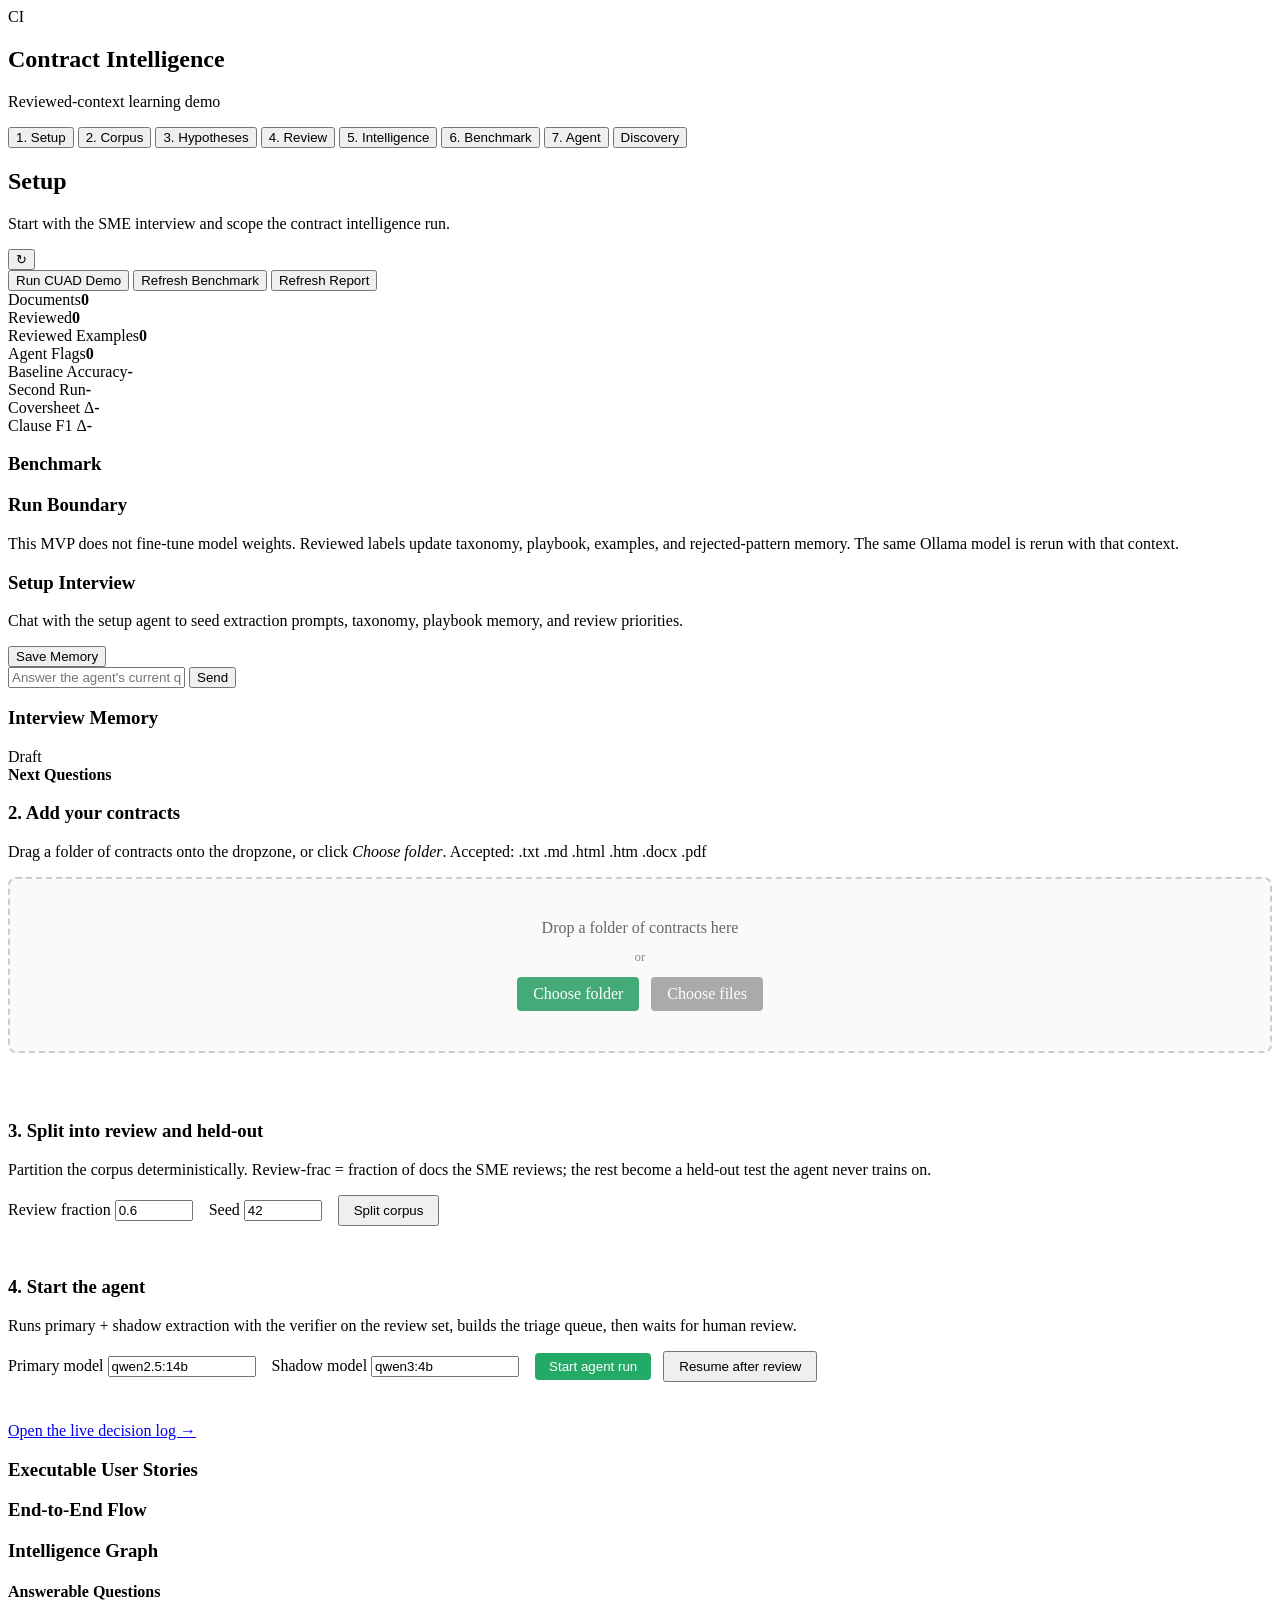
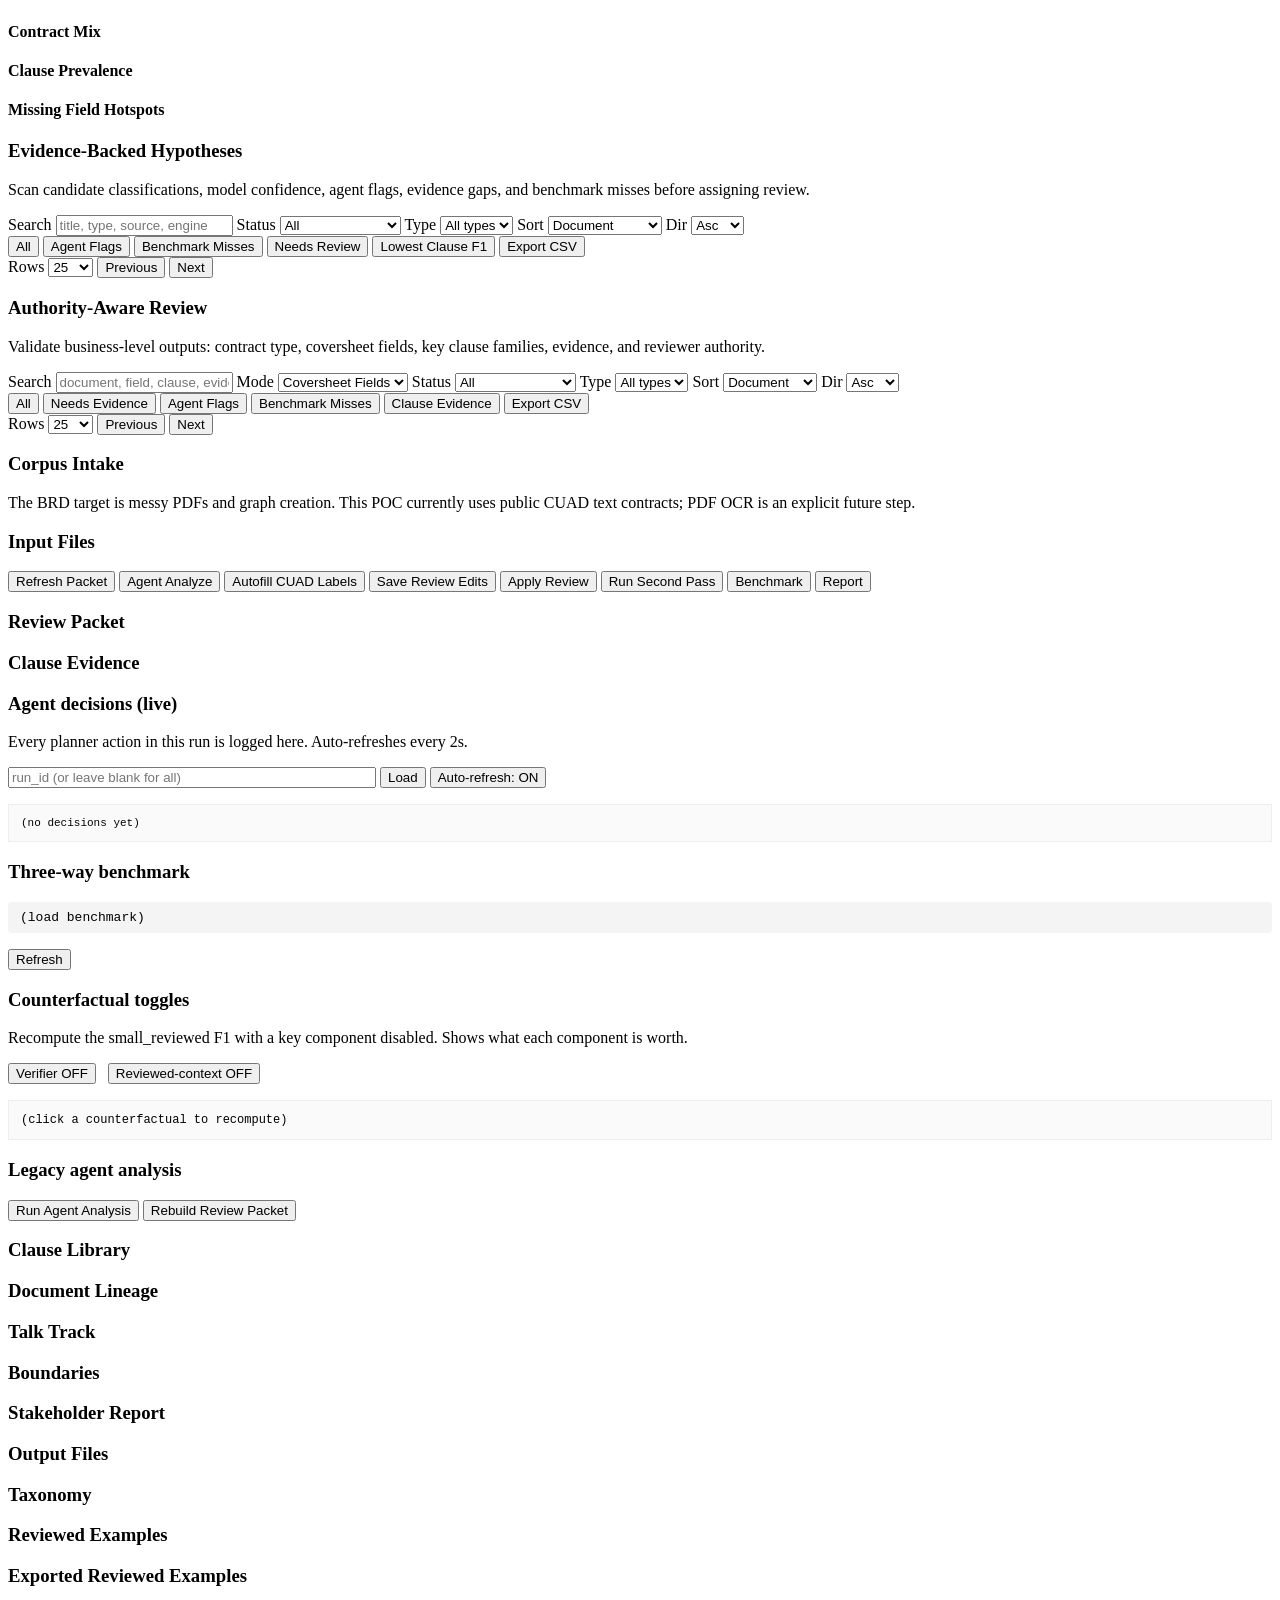
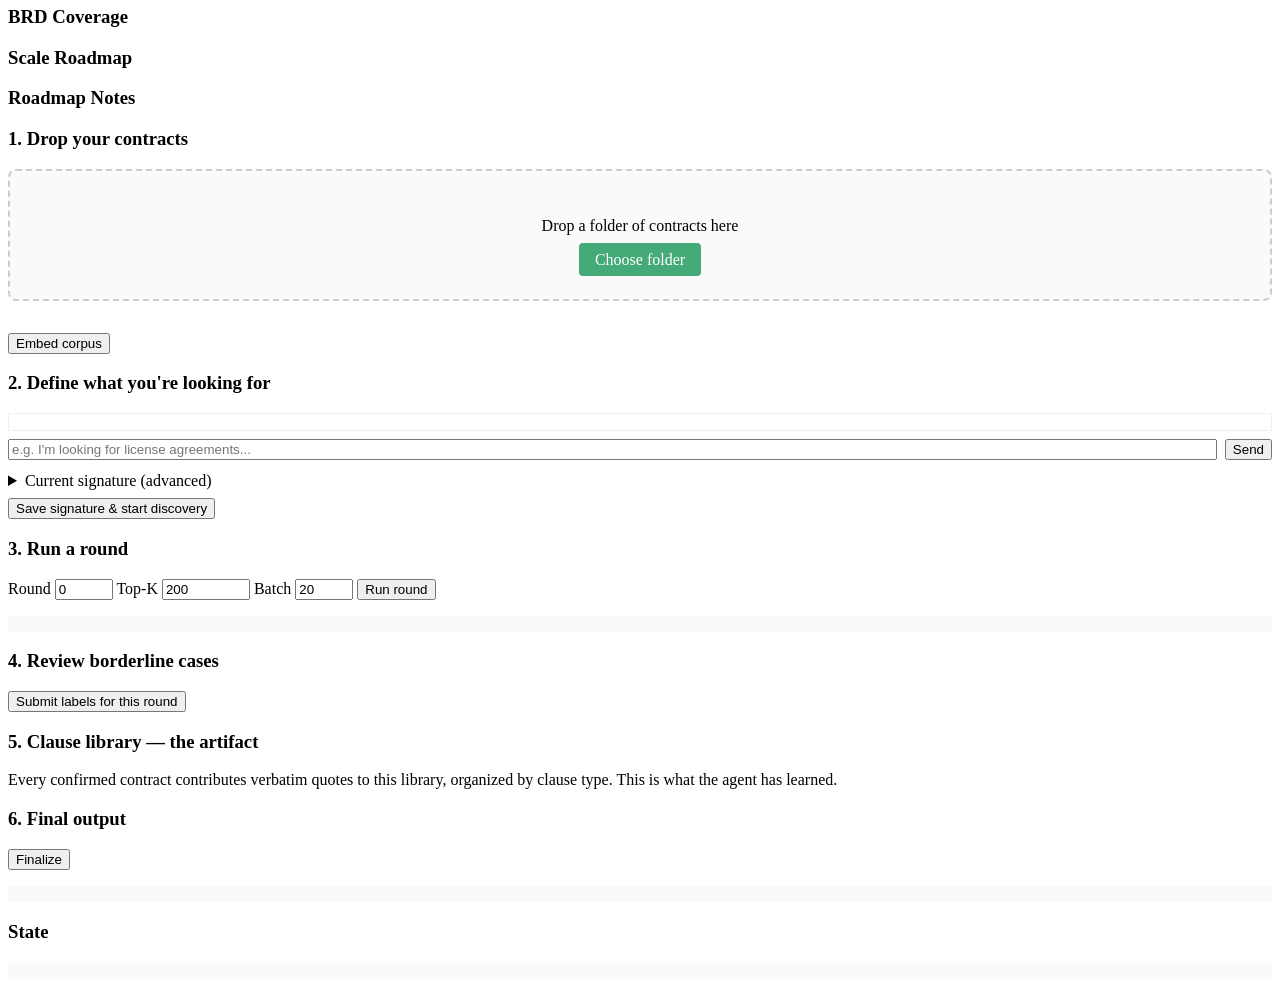
==== src/contract_intel_mvp/static/index.html @ cb309bac "feat(discovery): UI structure with library-as-artifact panel" ====
<!doctype html>
<html lang="en">
  <head>
    <meta charset="utf-8">
    <meta name="viewport" content="width=device-width, initial-scale=1">
    <title>Contract Intelligence MVP</title>
    <link rel="stylesheet" href="/styles.css">
  </head>
  <body>
    <div class="app">
      <aside class="sidebar">
        <div class="brand">
          <div class="mark">CI</div>
          <div>
            <h1>Contract Intelligence</h1>
            <p>Reviewed-context learning demo</p>
          </div>
        </div>
        <nav>
          <button class="nav active" data-view="interview">1. Setup</button>
          <button class="nav" data-view="corpus">2. Corpus</button>
          <button class="nav" data-view="queue">3. Hypotheses</button>
          <button class="nav" data-view="workbench">4. Review</button>
          <button class="nav" data-view="intelligence">5. Intelligence</button>
          <button class="nav" data-view="overview">6. Benchmark</button>
          <button class="nav" data-view="agent">7. Agent</button>
          <button class="nav" data-view="discovery">Discovery</button>
        </nav>
      </aside>

      <main>
        <header class="topbar">
          <div>
            <h2 id="viewTitle">Setup</h2>
            <p id="viewSub">Start with the SME interview and scope the contract intelligence run.</p>
            <p id="globalStatus" class="statusLine"></p>
          </div>
          <button id="refreshBtn" class="iconButton" title="Refresh data">↻</button>
        </header>
        <div id="workflowSteps" class="workflowSteps"></div>

        <section id="overview" class="view">
          <div class="toolbar">
            <button class="action" data-action="demo-cuad">Run CUAD Demo</button>
            <button class="action" data-action="benchmark">Refresh Benchmark</button>
            <button class="action" data-action="demo-report">Refresh Report</button>
          </div>
          <div class="metrics">
            <div class="metric"><span>Documents</span><strong id="metricDocs">0</strong></div>
            <div class="metric"><span>Reviewed</span><strong id="metricReviewed">0</strong></div>
            <div class="metric"><span>Reviewed Examples</span><strong id="metricPairs">0</strong></div>
            <div class="metric"><span>Agent Flags</span><strong id="metricAgentFlags">0</strong></div>
            <div class="metric"><span>Baseline Accuracy</span><strong id="metricBaseline">-</strong></div>
            <div class="metric"><span>Second Run</span><strong id="metricSecond">-</strong></div>
            <div class="metric"><span>Coversheet Δ</span><strong id="metricCoversheetDelta">-</strong></div>
            <div class="metric"><span>Clause F1 Δ</span><strong id="metricClauseDelta">-</strong></div>
          </div>
          <div class="split">
            <section class="panel">
              <h3>Benchmark</h3>
              <div id="benchmarkRows" class="rows"></div>
            </section>
            <section class="panel">
              <h3>Run Boundary</h3>
              <p class="plain">This MVP does not fine-tune model weights. Reviewed labels update taxonomy, playbook, examples, and rejected-pattern memory. The same Ollama model is rerun with that context.</p>
              <div id="engineBadges" class="badges"></div>
            </section>
          </div>
        </section>

        <section id="interview" class="view active">
          <section class="panel">
            <div class="coverHeader">
              <div>
                <h3>Setup Interview</h3>
                <p class="muted">Chat with the setup agent to seed extraction prompts, taxonomy, playbook memory, and review priorities.</p>
              </div>
              <button id="saveInterviewBtn" type="button">Save Memory</button>
            </div>
            <div class="interviewLayout">
              <section class="chatPanel" aria-label="Agent interview chat">
                <div id="interviewChat" class="chatTranscript"></div>
                <div class="chatComposer">
                  <input id="interviewChatInput" placeholder="Answer the agent's current question">
                  <button id="interviewSendBtn" type="button">Send</button>
                </div>
              </section>
              <aside class="queueDetail">
                <div class="queueDetailHeader">
                  <h3>Interview Memory</h3>
                  <span id="interviewReadiness" class="badge warn">Draft</span>
                </div>
                <div id="interviewMemorySummary" class="detailFields"></div>
                <div class="detailSection">
                  <strong>Next Questions</strong>
                </div>
                <div id="interviewQuestions" class="rows"></div>
              </aside>
            </div>
          </section>
          <section class="panel">
            <h3>2. Add your contracts</h3>
            <p>Drag a folder of contracts onto the dropzone, or click <em>Choose folder</em>. Accepted: .txt .md .html .htm .docx .pdf</p>
            <div id="uploadDropzone" style="border: 2px dashed #ccc; border-radius: 8px; padding: 40px; text-align: center; background: #fafafa; cursor: pointer; margin: 12px 0;">
              <p style="margin: 0 0 12px; font-size: 16px; color: #666;">Drop a folder of contracts here</p>
              <p style="margin: 0; font-size: 13px; color: #888;">or</p>
              <p style="margin: 12px 0 0;">
                <label style="cursor: pointer; padding: 8px 16px; background: #4a7; color: white; border-radius: 4px; display: inline-block;">
                  Choose folder
                  <input id="uploadFolderInput" type="file" multiple webkitdirectory directory style="display: none;" />
                </label>
                <label style="cursor: pointer; padding: 8px 16px; background: #aaa; color: white; border-radius: 4px; display: inline-block; margin-left: 8px;">
                  Choose files
                  <input id="uploadFilesInput" type="file" multiple style="display: none;" />
                </label>
              </p>
            </div>
            <div id="uploadStatus" style="font-family: monospace; font-size: 13px; min-height: 20px; padding: 8px;"></div>
            <div id="uploadResults" style="margin-top: 8px;"></div>
          </section>

          <section class="panel">
            <h3>3. Split into review and held-out</h3>
            <p>Partition the corpus deterministically. Review-frac = fraction of docs the SME reviews; the rest become a held-out test the agent never trains on.</p>
            <p>
              <label>Review fraction <input id="splitFrac" type="number" step="0.05" min="0.1" max="0.95" value="0.6" style="width: 70px;" /></label>
              <label style="margin-left: 12px;">Seed <input id="splitSeed" type="number" value="42" style="width: 70px;" /></label>
              <button id="splitBtn" type="button" style="margin-left: 12px; padding: 6px 14px;">Split corpus</button>
            </p>
            <div id="splitStatus" style="font-family: monospace; font-size: 13px; padding: 8px;"></div>
          </section>

          <section class="panel">
            <h3>4. Start the agent</h3>
            <p>Runs primary + shadow extraction with the verifier on the review set, builds the triage queue, then waits for human review.</p>
            <p>
              <label>Primary model <input id="agentPrimary" value="qwen2.5:14b" style="width: 140px;" /></label>
              <label style="margin-left: 12px;">Shadow model <input id="agentShadow" value="qwen3:4b" style="width: 140px;" /></label>
              <button id="agentStartBtn" type="button" style="margin-left: 12px; padding: 6px 14px; background: #2a6; color: white; border: none; border-radius: 4px;">Start agent run</button>
              <button id="agentResumeBtn" type="button" style="margin-left: 8px; padding: 6px 14px;">Resume after review</button>
            </p>
            <div id="agentStatus" style="font-family: monospace; font-size: 13px; padding: 8px;"></div>
            <p style="margin-top: 8px;"><a href="/agent" target="_blank">Open the live decision log →</a></p>
          </section>

          <section class="panel roadmapDoc">
            <h3>Executable User Stories</h3>
            <div id="interviewStories" class="denseTable"></div>
          </section>
        </section>

        <section id="pipeline" class="view">
          <section class="panel">
            <h3>End-to-End Flow</h3>
            <div id="pipelineSummary" class="queueSummary"></div>
            <div id="pipelineRows" class="denseTable"></div>
          </section>
        </section>

        <section id="intelligence" class="view">
          <section class="panel">
            <h3>Intelligence Graph</h3>
            <div id="intelligenceSummary" class="queueSummary"></div>
            <div class="intelligenceStack">
              <section>
                <h4>Answerable Questions</h4>
                <div id="questionRows" class="denseTable"></div>
              </section>
              <section>
                <h4>Contract Mix</h4>
                <div id="contractMixRows" class="denseTable"></div>
              </section>
              <section>
                <h4>Clause Prevalence</h4>
                <div id="clausePrevalenceRows" class="denseTable"></div>
              </section>
              <section>
                <h4>Missing Field Hotspots</h4>
                <div id="missingFieldRows" class="denseTable"></div>
              </section>
            </div>
          </section>
        </section>

        <section id="documents" class="view">
          <div id="documentList" class="docList"></div>
        </section>

        <section id="queue" class="view">
          <section class="panel">
            <div class="coverHeader">
              <div>
                <h3>Evidence-Backed Hypotheses</h3>
                <p class="muted">Scan candidate classifications, model confidence, agent flags, evidence gaps, and benchmark misses before assigning review.</p>
              </div>
            </div>
            <div class="queueToolbar">
              <label>Search
                <input id="queueSearch" placeholder="title, type, source, engine">
              </label>
              <label>Status
                <select id="queueStatus">
                  <option value="">All</option>
                  <option value="reviewed">Reviewed</option>
                  <option value="needs_review">Needs Review</option>
                  <option value="agent_flag">Agent Flag</option>
                  <option value="miss">Benchmark Miss</option>
                </select>
              </label>
              <label>Type
                <select id="queueType">
                  <option value="">All types</option>
                </select>
              </label>
              <label>Sort
                <select id="queueSort">
                  <option value="title">Document</option>
                  <option value="type">Reviewed Type</option>
                  <option value="agent_priority">Agent Priority</option>
                  <option value="cover_after">Coversheet</option>
                  <option value="clause_after">Clause F1</option>
                  <option value="source_path">Source</option>
                </select>
              </label>
              <label>Dir
                <select id="queueDir">
                  <option value="asc">Asc</option>
                  <option value="desc">Desc</option>
                </select>
              </label>
            </div>
            <div class="quickViews" aria-label="Queue presets">
              <button type="button" data-queue-preset="all">All</button>
              <button type="button" data-queue-preset="agent_flag">Agent Flags</button>
              <button type="button" data-queue-preset="miss">Benchmark Misses</button>
              <button type="button" data-queue-preset="needs_review">Needs Review</button>
              <button type="button" data-queue-preset="lowest_clause">Lowest Clause F1</button>
              <button id="queueExport" type="button">Export CSV</button>
            </div>
            <div id="queueSummary" class="queueSummary"></div>
            <div class="pager">
              <label>Rows
                <select id="queuePageSize">
                  <option value="25">25</option>
                  <option value="50">50</option>
                  <option value="100">100</option>
                </select>
              </label>
              <button id="queuePrev" type="button">Previous</button>
              <span id="queuePageInfo"></span>
              <button id="queueNext" type="button">Next</button>
            </div>
            <div class="queueLayout">
              <div id="queueTable" class="denseTable"></div>
              <aside id="queueDetail" class="queueDetail"></aside>
            </div>
          </section>
        </section>

        <section id="workbench" class="view">
          <section class="panel">
            <div class="coverHeader">
              <div>
                <h3>Authority-Aware Review</h3>
                <p class="muted">Validate business-level outputs: contract type, coversheet fields, key clause families, evidence, and reviewer authority.</p>
              </div>
            </div>
            <div class="queueToolbar workbenchToolbar">
              <label>Search
                <input id="workbenchSearch" placeholder="document, field, clause, evidence">
              </label>
              <label>Mode
                <select id="workbenchMode">
                  <option value="coversheet">Coversheet Fields</option>
                  <option value="clauses">Clause Evidence</option>
                </select>
              </label>
              <label>Status
                <select id="workbenchStatus">
                  <option value="">All</option>
                  <option value="has_evidence">Has Evidence</option>
                  <option value="needs_evidence">Needs Evidence</option>
                  <option value="agent_flag">Agent Flag</option>
                  <option value="miss">Benchmark Miss</option>
                </select>
              </label>
              <label>Type
                <select id="workbenchType">
                  <option value="">All types</option>
                </select>
              </label>
              <label>Sort
                <select id="workbenchSort">
                  <option value="title">Document</option>
                  <option value="contract_type">Type</option>
                  <option value="label">Field/Family</option>
                  <option value="value">Value</option>
                  <option value="evidence_status">Evidence</option>
                  <option value="authority">Authority</option>
                </select>
              </label>
              <label>Dir
                <select id="workbenchDir">
                  <option value="asc">Asc</option>
                  <option value="desc">Desc</option>
                </select>
              </label>
            </div>
            <div class="quickViews" aria-label="Workbench presets">
              <button type="button" data-workbench-preset="all">All</button>
              <button type="button" data-workbench-preset="needs_evidence">Needs Evidence</button>
              <button type="button" data-workbench-preset="agent_flag">Agent Flags</button>
              <button type="button" data-workbench-preset="miss">Benchmark Misses</button>
              <button type="button" data-workbench-preset="clauses">Clause Evidence</button>
              <button id="workbenchExport" type="button">Export CSV</button>
            </div>
            <div id="workbenchSummary" class="queueSummary"></div>
            <div class="pager">
              <label>Rows
                <select id="workbenchPageSize">
                  <option value="25">25</option>
                  <option value="50">50</option>
                  <option value="100">100</option>
                </select>
              </label>
              <button id="workbenchPrev" type="button">Previous</button>
              <span id="workbenchPageInfo"></span>
              <button id="workbenchNext" type="button">Next</button>
            </div>
            <div class="workbenchLayout">
              <div id="workbenchTable" class="denseTable"></div>
              <aside id="workbenchDetail" class="queueDetail"></aside>
            </div>
          </section>
        </section>

        <section id="corpus" class="view">
          <div class="split">
            <section class="panel">
              <h3>Corpus Intake</h3>
              <p class="muted">The BRD target is messy PDFs and graph creation. This POC currently uses public CUAD text contracts; PDF OCR is an explicit future step.</p>
              <div id="ingestSummary" class="rows"></div>
            </section>
            <section class="panel">
              <h3>Input Files</h3>
              <div id="ingestFiles" class="rows"></div>
            </section>
          </div>
        </section>

        <section id="coversheets" class="view">
          <div id="coversheetList" class="coverList"></div>
        </section>

        <section id="review" class="view">
          <div class="toolbar">
            <button class="action" data-action="review-packet">Refresh Packet</button>
            <button class="action" data-action="agent-analyze">Agent Analyze</button>
            <button class="action" data-action="cuad-gold">Autofill CUAD Labels</button>
            <button id="saveReviewBtn">Save Review Edits</button>
            <button class="action" data-action="apply-review">Apply Review</button>
            <button class="action" data-action="second-run">Run Second Pass</button>
            <button class="action" data-action="benchmark">Benchmark</button>
            <button class="action" data-action="demo-report">Report</button>
          </div>
          <div class="split">
            <section class="panel">
              <h3>Review Packet</h3>
              <div id="reviewItems" class="rows"></div>
            </section>
            <section class="panel">
              <h3>Clause Evidence</h3>
              <div id="clauseItems" class="rows"></div>
            </section>
          </div>
        </section>

        <section id="agent" class="view">
          <section class="panel">
            <h3>Agent decisions (live)</h3>
            <p>Every planner action in this run is logged here. Auto-refreshes every 2s.</p>
            <p>
              <input id="agentDecisionsRunId" placeholder="run_id (or leave blank for all)" style="width: 360px;" />
              <button id="agentDecisionsLoadBtn" type="button">Load</button>
              <button id="agentDecisionsAutoBtn" type="button">Auto-refresh: ON</button>
            </p>
            <pre id="agentDecisionsLog" style="max-height: 50vh; overflow: auto; font-size: 11px; background: #fafafa; border: 1px solid #eee; padding: 12px;">(no decisions yet)</pre>
          </section>

          <section class="panel">
            <h3>Three-way benchmark</h3>
            <div id="threeWayBanner" style="padding: 8px 12px; background: #f4f4f4; border-radius: 4px; font-family: monospace;">(load benchmark)</div>
            <table id="threeWayTable" style="margin-top: 8px; border-collapse: collapse;"></table>
            <p style="margin-top: 8px;"><button id="threeWayRefreshBtn" type="button">Refresh</button></p>
          </section>

          <section class="panel">
            <h3>Counterfactual toggles</h3>
            <p>Recompute the small_reviewed F1 with a key component disabled. Shows what each component is worth.</p>
            <p>
              <button id="cfVerifierBtn" type="button">Verifier OFF</button>
              <button id="cfContextBtn" type="button" style="margin-left: 8px;">Reviewed-context OFF</button>
            </p>
            <pre id="cfResult" style="font-size: 12px; background: #fafafa; border: 1px solid #eee; padding: 12px;">(click a counterfactual to recompute)</pre>
          </section>

          <section class="panel">
            <h3>Legacy agent analysis</h3>
            <div class="toolbar">
              <button class="action" data-action="agent-analyze">Run Agent Analysis</button>
              <button class="action" data-action="review-packet">Rebuild Review Packet</button>
            </div>
            <div id="agentFindings" class="rows"></div>
          </section>
        </section>

        <section id="clauses" class="view">
          <section class="panel">
            <h3>Clause Library</h3>
            <div id="clauseLibrary" class="rows"></div>
          </section>
        </section>

        <section id="provenance" class="view">
          <section class="panel">
            <h3>Document Lineage</h3>
            <div id="provenanceRows" class="rows"></div>
          </section>
        </section>

        <section id="demo" class="view">
          <div class="split">
            <section class="panel">
              <h3>Talk Track</h3>
              <div id="demoScript" class="rows"></div>
            </section>
            <section class="panel">
              <h3>Boundaries</h3>
              <div id="demoBoundaries" class="rows"></div>
            </section>
          </div>
        </section>

        <section id="report" class="view">
          <div class="split">
            <section class="panel">
              <h3>Stakeholder Report</h3>
              <div id="reportMarkdown" class="reportMarkdown"></div>
            </section>
            <section class="panel">
              <h3>Output Files</h3>
              <div id="outputFiles" class="rows"></div>
            </section>
          </div>
        </section>

        <section id="memory" class="view">
          <div class="split">
            <section class="panel">
              <h3>Taxonomy</h3>
              <div id="taxonomyTypes" class="chips"></div>
            </section>
            <section class="panel">
              <h3>Reviewed Examples</h3>
              <div id="examples" class="rows"></div>
            </section>
          </div>
        </section>

        <section id="training" class="view">
          <section class="panel">
            <h3>Exported Reviewed Examples</h3>
            <div id="trainingPairs" class="rows"></div>
          </section>
        </section>

        <section id="brd" class="view">
          <section class="panel">
            <h3>BRD Coverage</h3>
            <div id="brdCoverage" class="rows"></div>
          </section>
        </section>

        <section id="roadmap" class="view">
          <section class="panel">
            <h3>Scale Roadmap</h3>
            <div id="roadmapRows" class="denseTable"></div>
          </section>
          <section class="panel roadmapDoc">
            <h3>Roadmap Notes</h3>
            <div id="roadmapMarkdown" class="reportMarkdown"></div>
          </section>
        </section>
        <section id="discovery" class="view">
          <section class="panel">
            <h3>1. Drop your contracts</h3>
            <div id="discDropzone" style="border: 2px dashed #ccc; padding: 30px; text-align: center; background: #fafafa; border-radius: 8px;">
              <p>Drop a folder of contracts here</p>
              <label style="cursor: pointer; padding: 8px 16px; background: #4a7; color: white; border-radius: 4px;">
                Choose folder
                <input id="discFolderInput" type="file" multiple webkitdirectory directory style="display: none;" />
              </label>
            </div>
            <div id="discUploadStatus" style="font-family: monospace; padding: 8px;"></div>
            <p><button id="discEmbedBtn" type="button">Embed corpus</button>
               <span id="discEmbedStatus" style="margin-left: 12px; font-family: monospace;"></span></p>
          </section>

          <section class="panel">
            <h3>2. Define what you're looking for</h3>
            <div id="discChat" style="max-height: 320px; overflow: auto; border: 1px solid #eee; padding: 8px; margin-bottom: 8px; background: white;"></div>
            <div style="display: flex; gap: 8px;">
              <input id="discChatInput" placeholder="e.g. I'm looking for license agreements..." style="flex: 1;" />
              <button id="discChatSend" type="button">Send</button>
            </div>
            <details style="margin-top: 12px;"><summary>Current signature (advanced)</summary>
              <pre id="discSignaturePreview" style="font-size: 11px; background: #fafafa; padding: 8px;"></pre>
            </details>
            <p style="margin-top: 8px;"><button id="discSaveSig" type="button">Save signature & start discovery</button></p>
          </section>

          <section class="panel">
            <h3>3. Run a round</h3>
            <p>
              <label>Round <input id="discRoundIdx" type="number" value="0" style="width: 50px;"/></label>
              <label>Top-K <input id="discTopK" type="number" value="200" style="width: 80px;"/></label>
              <label>Batch <input id="discBatch" type="number" value="20" style="width: 50px;"/></label>
              <button id="discRunRoundBtn" type="button">Run round</button>
            </p>
            <pre id="discRoundResult" style="font-size: 12px; background: #fafafa; padding: 8px;"></pre>
          </section>

          <section class="panel">
            <h3>4. Review borderline cases</h3>
            <div id="discReviewQueue"></div>
            <p><button id="discSubmitLabels" type="button">Submit labels for this round</button></p>
          </section>

          <section class="panel">
            <h3>5. Clause library — the artifact</h3>
            <p>Every confirmed contract contributes verbatim quotes to this library, organized by clause type. This is what the agent has learned.</p>
            <div id="discLibrary" style="font-size: 12px;"></div>
          </section>

          <section class="panel">
            <h3>6. Final output</h3>
            <p><button id="discFinalizeBtn" type="button">Finalize</button></p>
            <pre id="discFinalResult" style="font-size: 12px; background: #fafafa; padding: 8px;"></pre>
          </section>

          <section class="panel">
            <h3>State</h3>
            <pre id="discStateJson" style="font-size: 11px; background: #fafafa; padding: 8px;"></pre>
          </section>
        </section>
      </main>
    </div>

    <script src="/app.js"></script>
  </body>
</html>
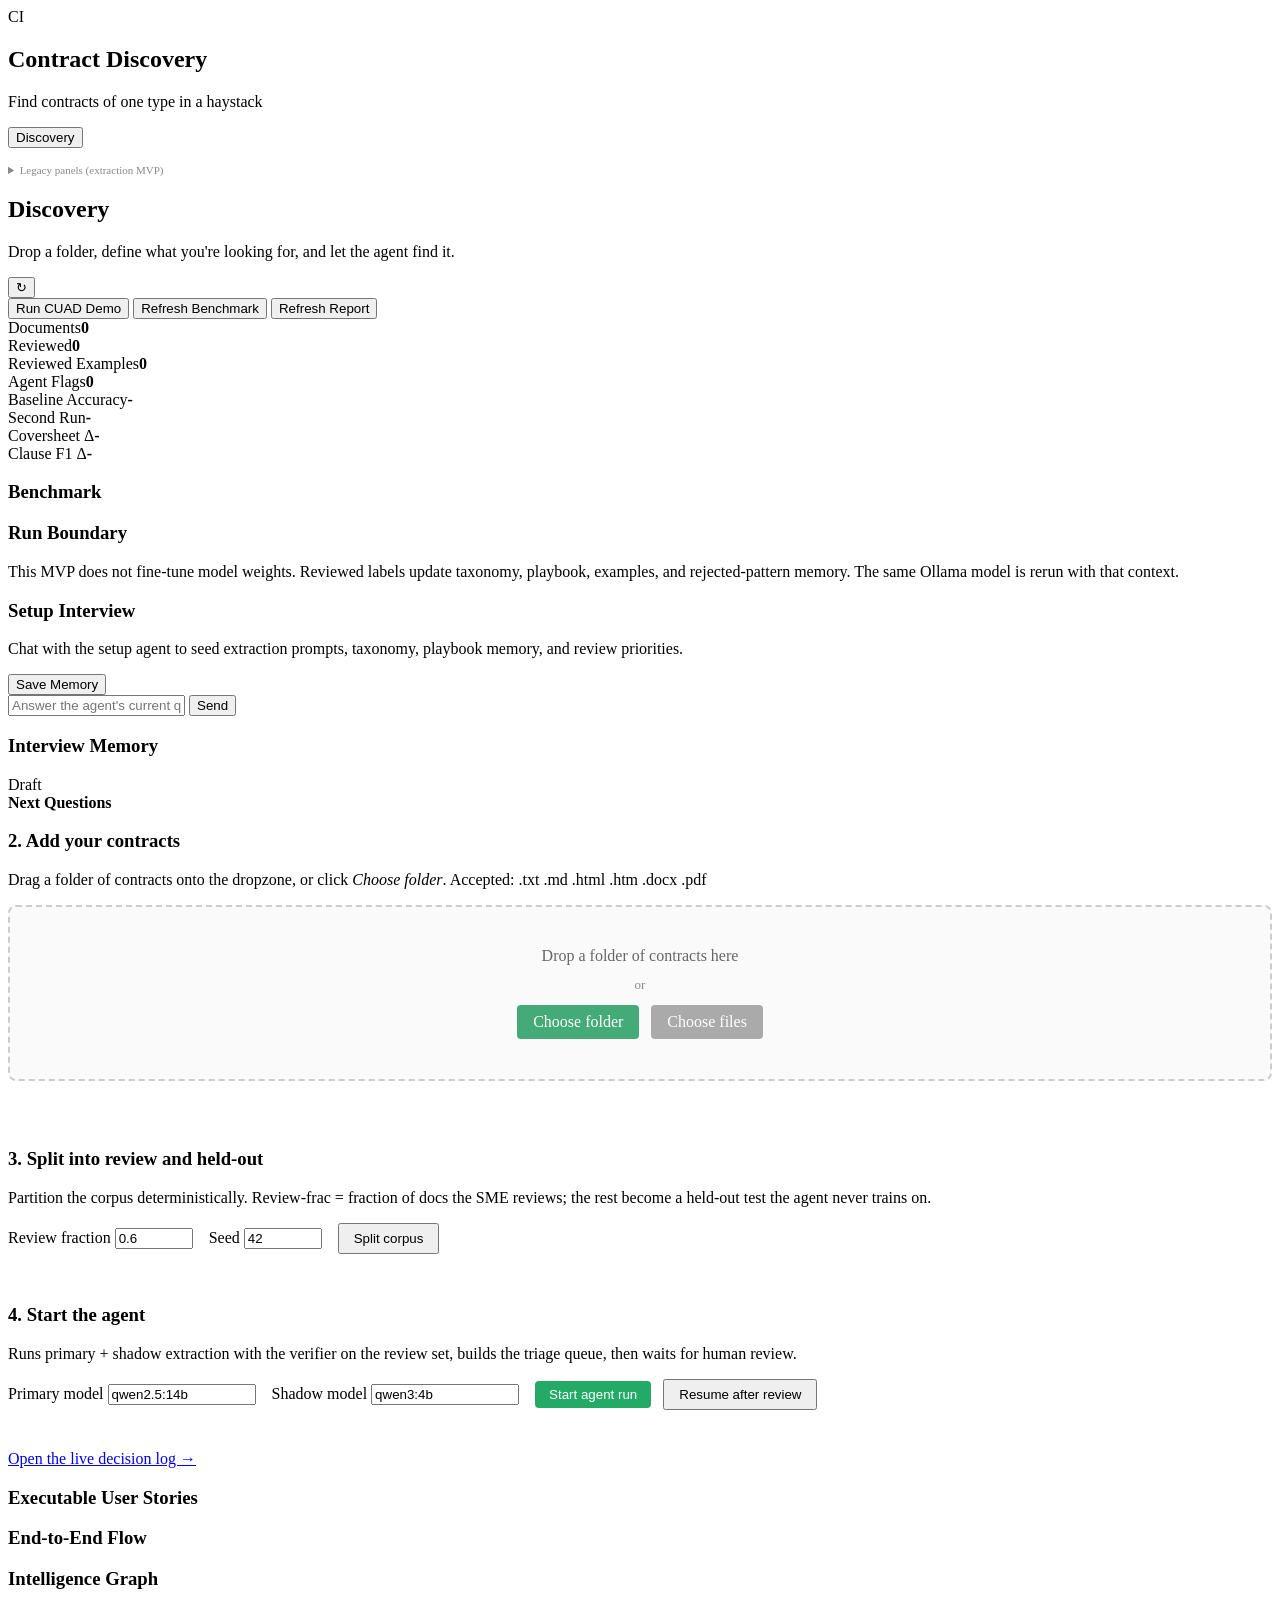
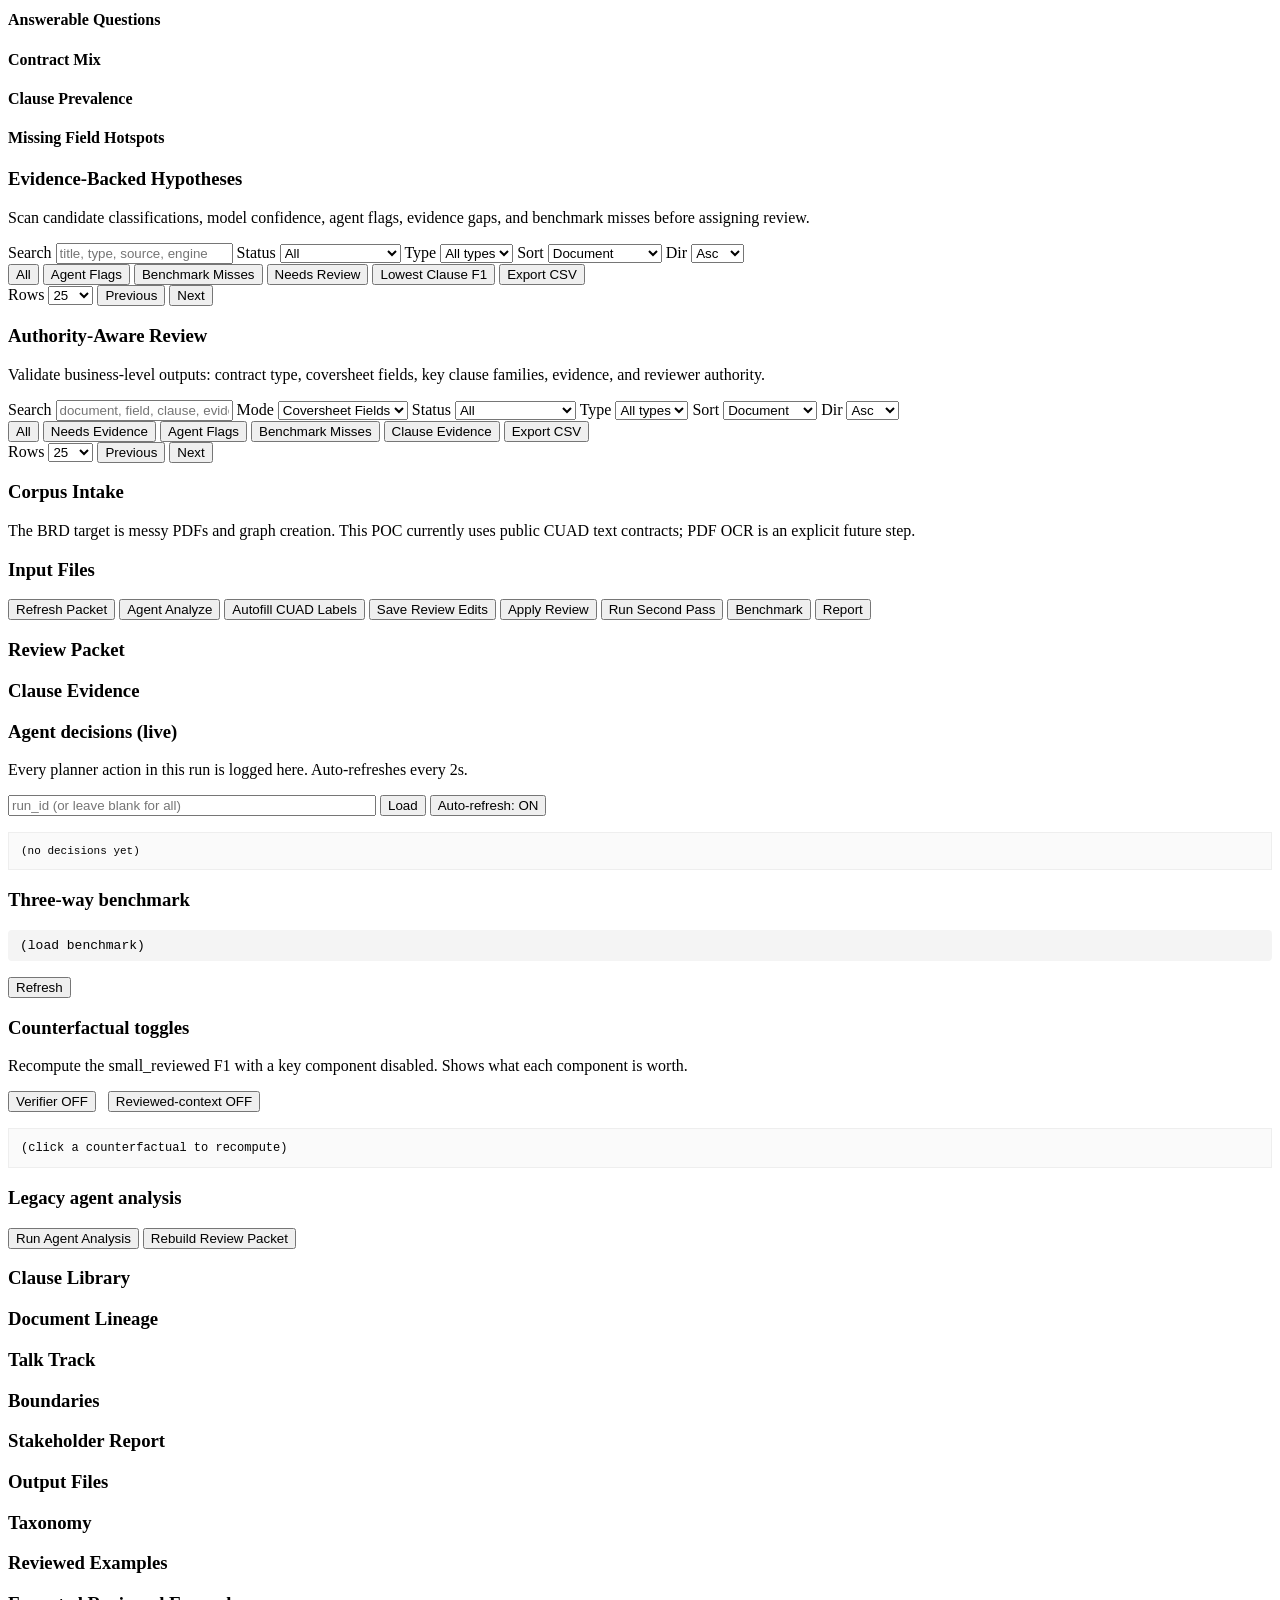
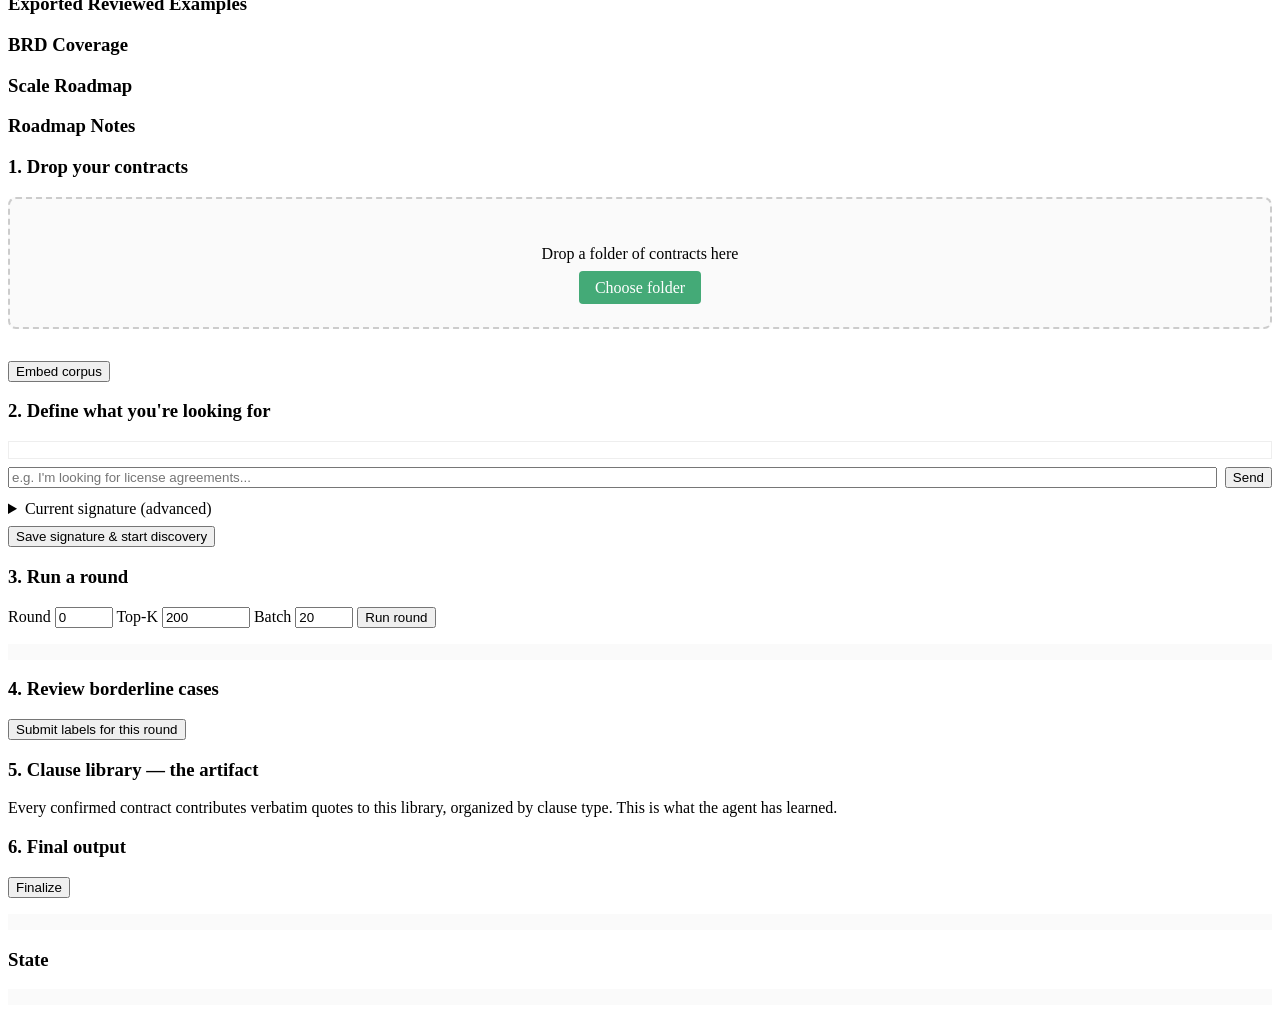
==== commit 859c37cf: "feat(ui): make Discovery the primary surface; tuck legacy tabs in collapsible disclosure" ====
--- a/src/contract_intel_mvp/static/index.html
+++ b/src/contract_intel_mvp/static/index.html
@@ -12,27 +12,30 @@
         <div class="brand">
           <div class="mark">CI</div>
           <div>
-            <h1>Contract Intelligence</h1>
-            <p>Reviewed-context learning demo</p>
+            <h1>Contract Discovery</h1>
+            <p>Find contracts of one type in a haystack</p>
           </div>
         </div>
         <nav>
-          <button class="nav active" data-view="interview">1. Setup</button>
-          <button class="nav" data-view="corpus">2. Corpus</button>
-          <button class="nav" data-view="queue">3. Hypotheses</button>
-          <button class="nav" data-view="workbench">4. Review</button>
-          <button class="nav" data-view="intelligence">5. Intelligence</button>
-          <button class="nav" data-view="overview">6. Benchmark</button>
-          <button class="nav" data-view="agent">7. Agent</button>
-          <button class="nav" data-view="discovery">Discovery</button>
+          <button class="nav active" data-view="discovery">Discovery</button>
+          <details style="margin-top: 16px; font-size: 11px; color: #888;">
+            <summary style="cursor: pointer;">Legacy panels (extraction MVP)</summary>
+            <button class="nav" data-view="interview" style="margin-top: 4px;">Setup chat</button>
+            <button class="nav" data-view="corpus">Corpus</button>
+            <button class="nav" data-view="queue">Hypotheses</button>
+            <button class="nav" data-view="workbench">Review</button>
+            <button class="nav" data-view="intelligence">Intelligence</button>
+            <button class="nav" data-view="overview">Benchmark</button>
+            <button class="nav" data-view="agent">Agent</button>
+          </details>
         </nav>
       </aside>
 
       <main>
         <header class="topbar">
           <div>
-            <h2 id="viewTitle">Setup</h2>
-            <p id="viewSub">Start with the SME interview and scope the contract intelligence run.</p>
+            <h2 id="viewTitle">Discovery</h2>
+            <p id="viewSub">Drop a folder, define what you're looking for, and let the agent find it.</p>
             <p id="globalStatus" class="statusLine"></p>
           </div>
           <button id="refreshBtn" class="iconButton" title="Refresh data">↻</button>
@@ -68,7 +71,7 @@
           </div>
         </section>
 
-        <section id="interview" class="view active">
+        <section id="interview" class="view">
           <section class="panel">
             <div class="coverHeader">
               <div>
@@ -491,7 +494,7 @@
             <div id="roadmapMarkdown" class="reportMarkdown"></div>
           </section>
         </section>
-        <section id="discovery" class="view">
+        <section id="discovery" class="view active">
           <section class="panel">
             <h3>1. Drop your contracts</h3>
             <div id="discDropzone" style="border: 2px dashed #ccc; padding: 30px; text-align: center; background: #fafafa; border-radius: 8px;">
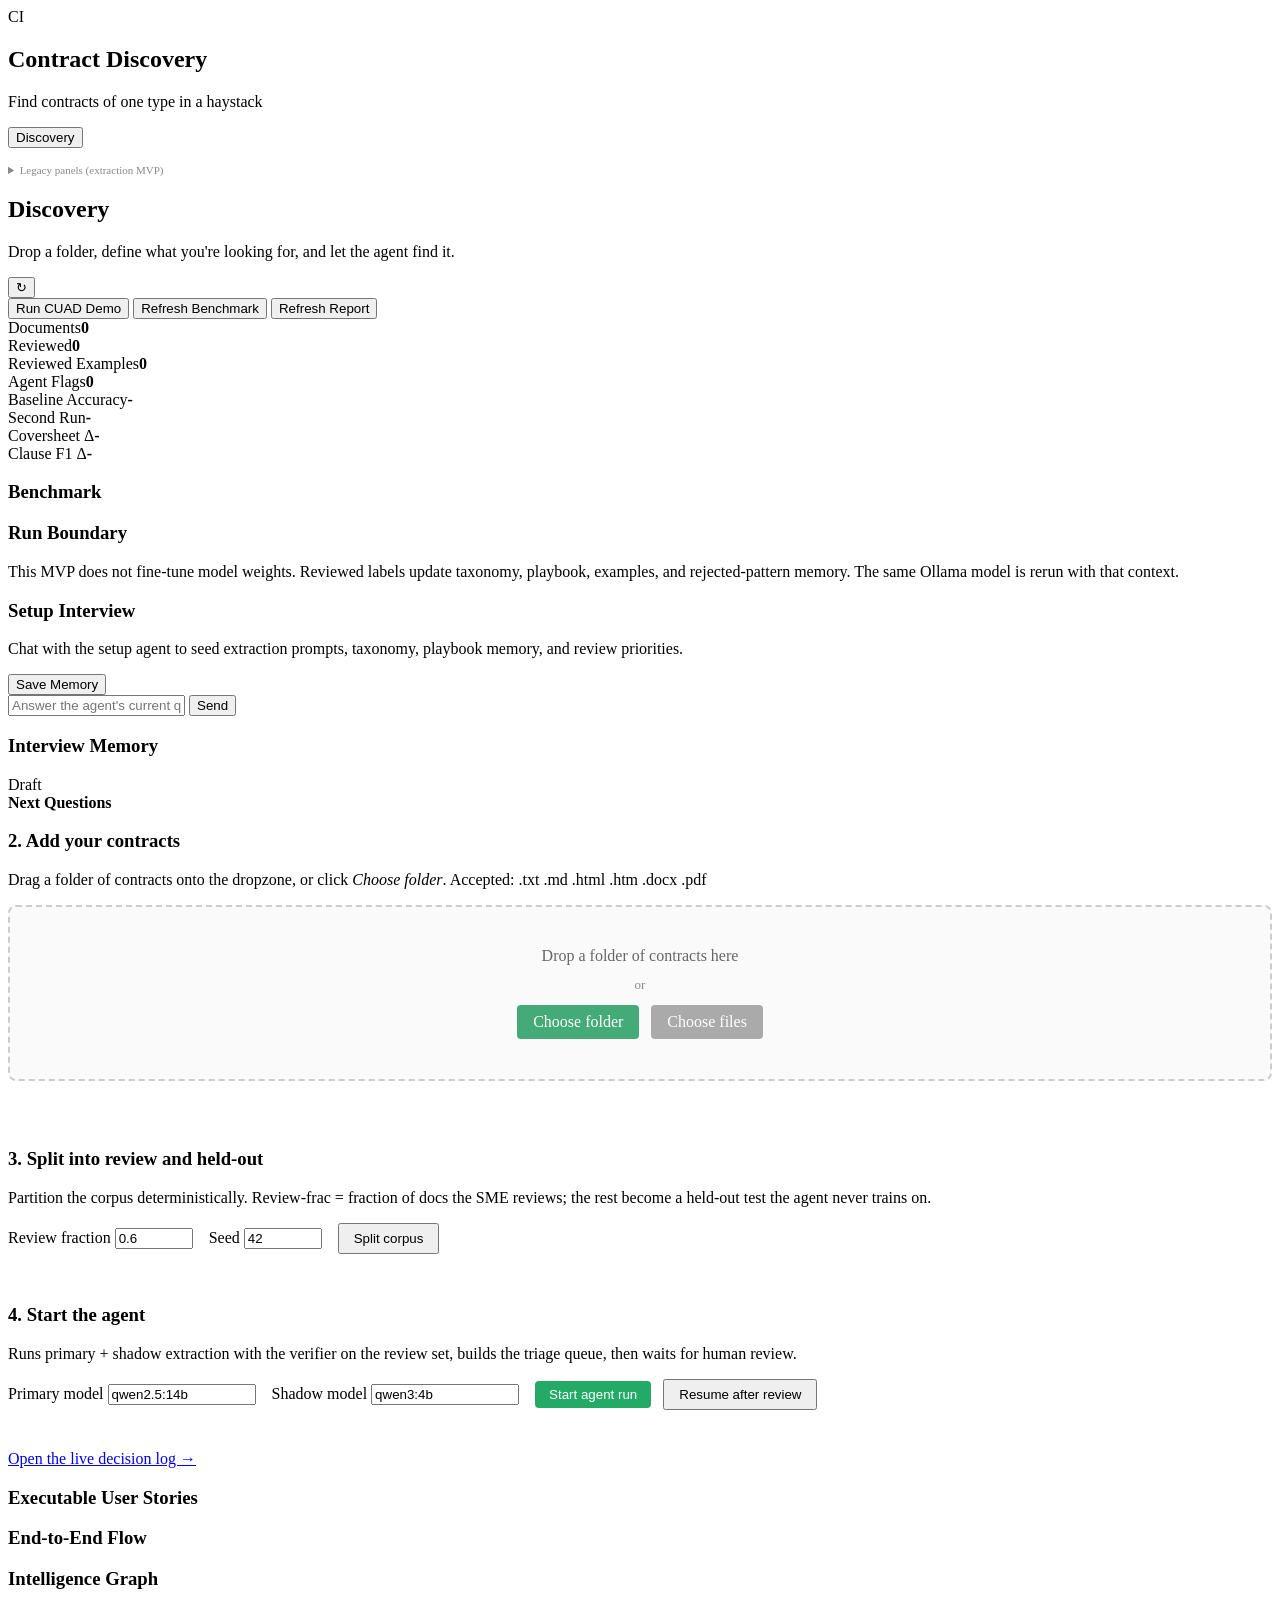
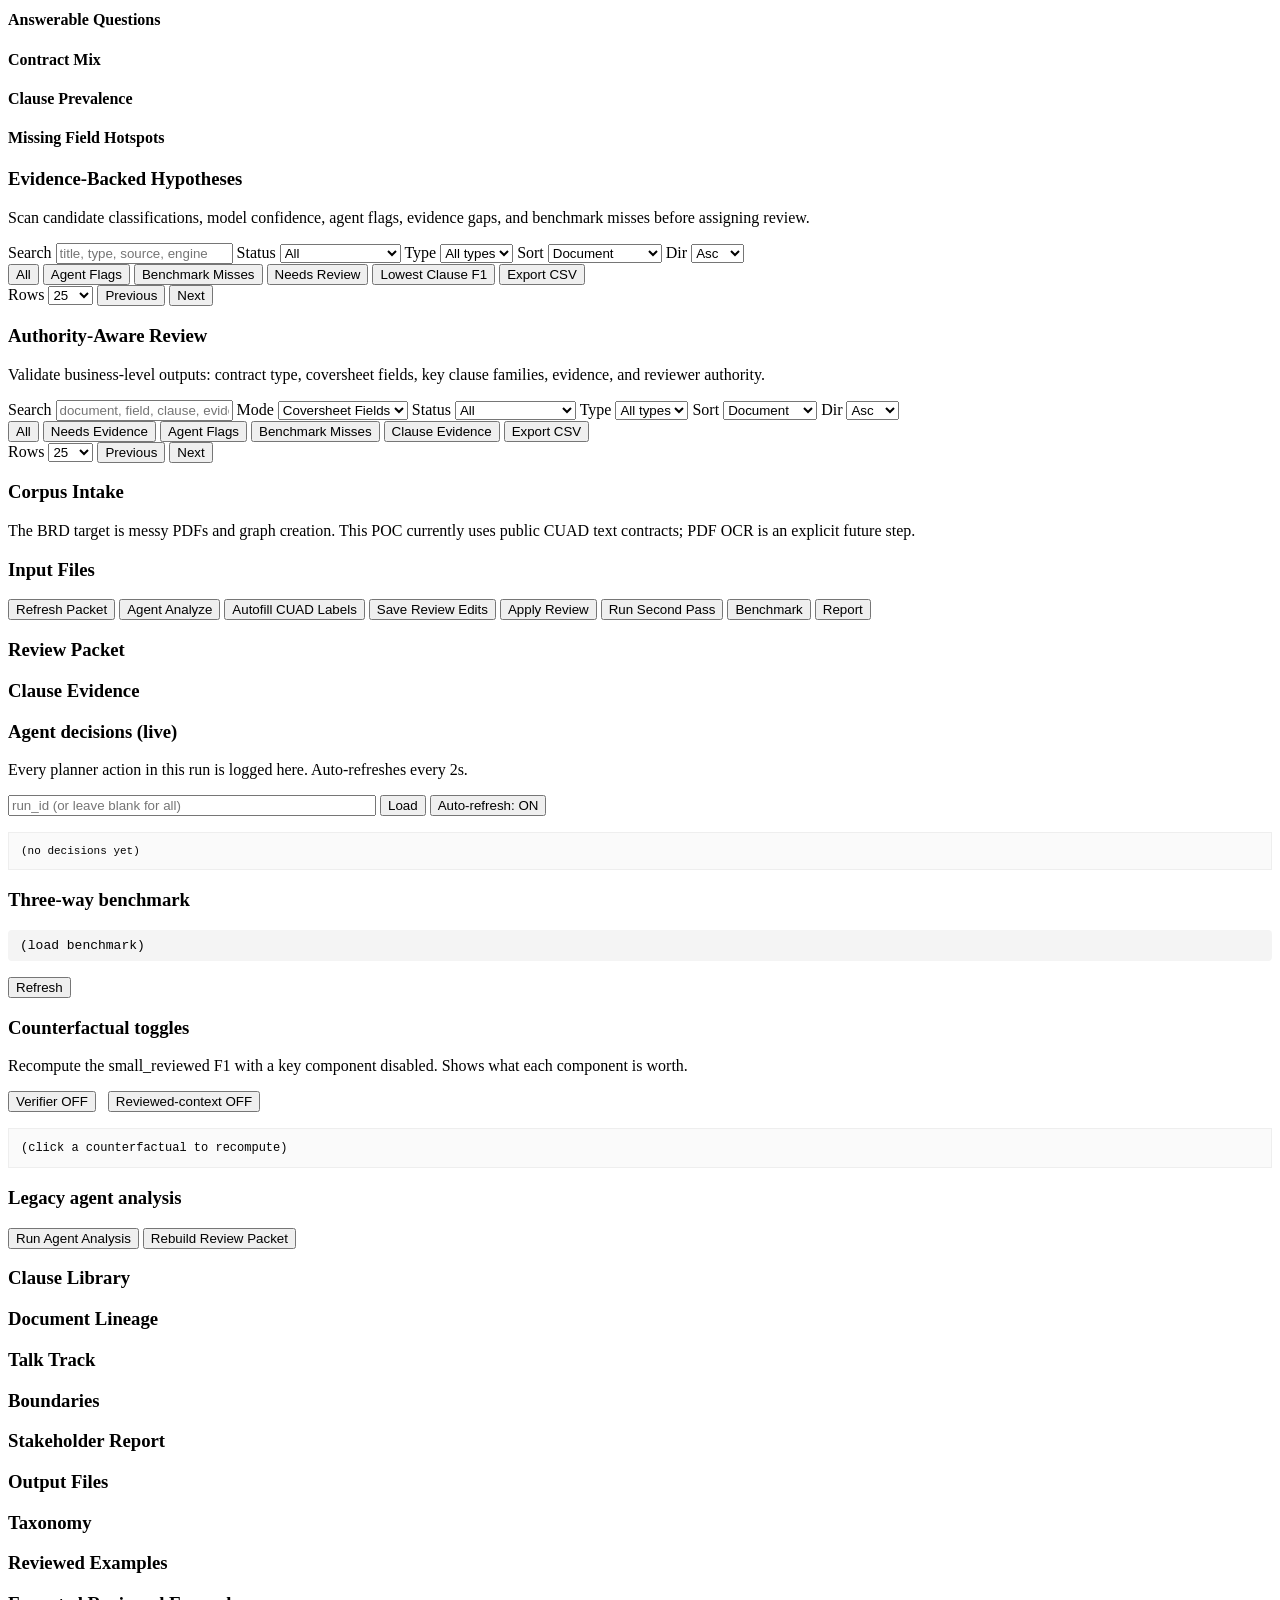
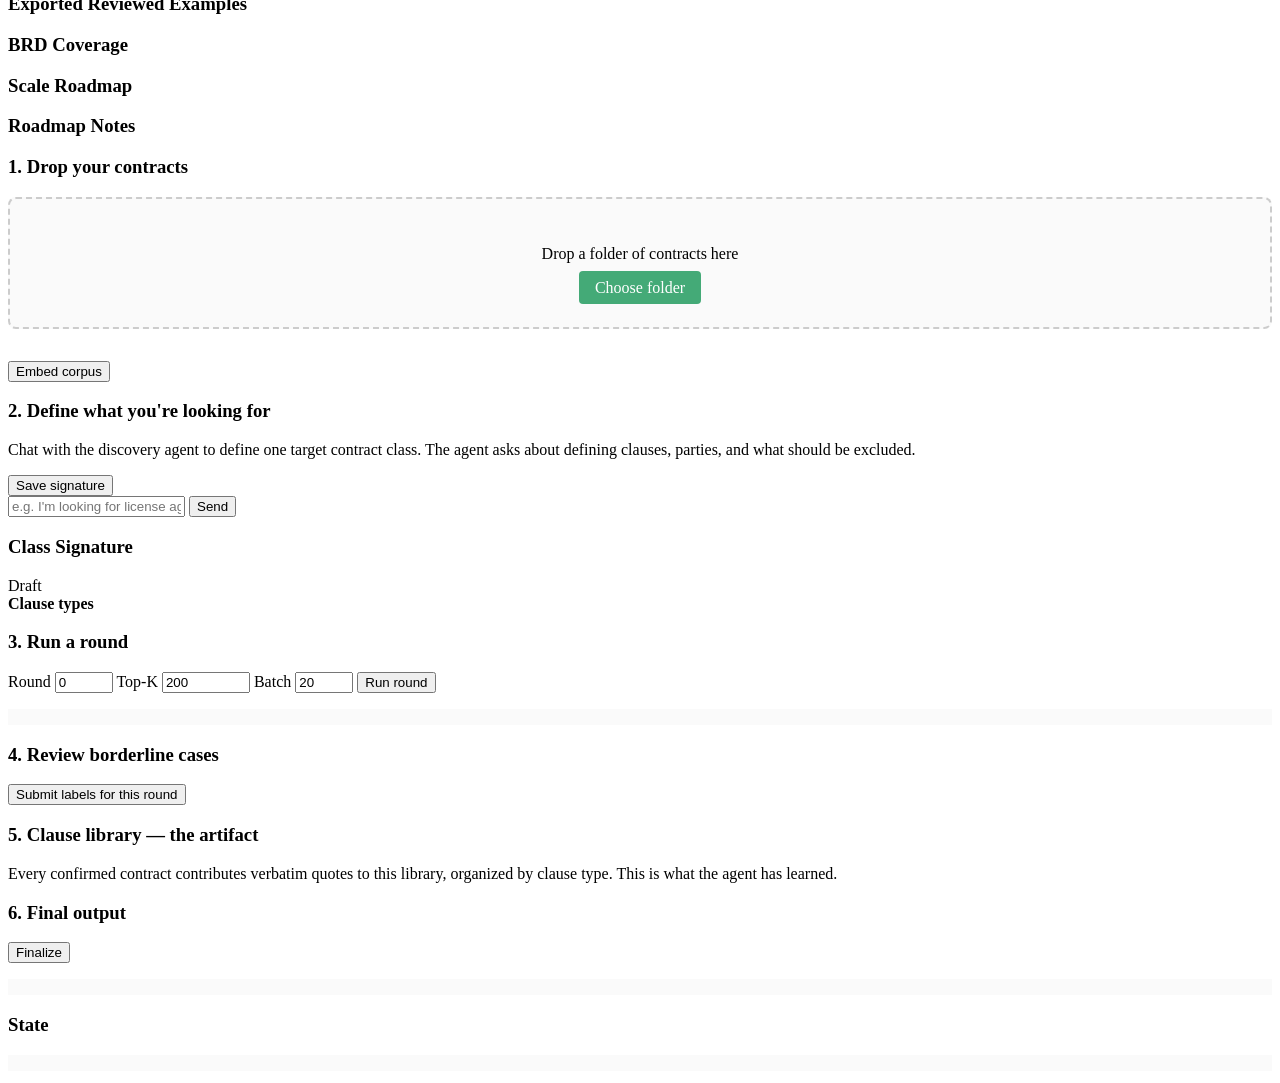
==== commit c3b9fffb: "feat(ui): discovery chat now uses Setup-style chatPanel + signature sidebar" ====
--- a/src/contract_intel_mvp/static/index.html
+++ b/src/contract_intel_mvp/static/index.html
@@ -510,16 +510,33 @@
           </section>
 
           <section class="panel">
-            <h3>2. Define what you're looking for</h3>
-            <div id="discChat" style="max-height: 320px; overflow: auto; border: 1px solid #eee; padding: 8px; margin-bottom: 8px; background: white;"></div>
-            <div style="display: flex; gap: 8px;">
-              <input id="discChatInput" placeholder="e.g. I'm looking for license agreements..." style="flex: 1;" />
-              <button id="discChatSend" type="button">Send</button>
-            </div>
-            <details style="margin-top: 12px;"><summary>Current signature (advanced)</summary>
-              <pre id="discSignaturePreview" style="font-size: 11px; background: #fafafa; padding: 8px;"></pre>
-            </details>
-            <p style="margin-top: 8px;"><button id="discSaveSig" type="button">Save signature & start discovery</button></p>
+            <div class="coverHeader">
+              <div>
+                <h3>2. Define what you're looking for</h3>
+                <p class="muted">Chat with the discovery agent to define one target contract class. The agent asks about defining clauses, parties, and what should be excluded.</p>
+              </div>
+              <button id="discSaveSig" type="button">Save signature</button>
+            </div>
+            <div class="interviewLayout">
+              <section class="chatPanel" aria-label="Discovery agent chat">
+                <div id="discChat" class="chatTranscript"></div>
+                <div class="chatComposer">
+                  <input id="discChatInput" placeholder="e.g. I'm looking for license agreements..." />
+                  <button id="discChatSend" type="button">Send</button>
+                </div>
+              </section>
+              <aside class="queueDetail">
+                <div class="queueDetailHeader">
+                  <h3>Class Signature</h3>
+                  <span id="discReadiness" class="badge warn">Draft</span>
+                </div>
+                <div id="discSigSummary" class="detailFields"></div>
+                <div class="detailSection">
+                  <strong>Clause types</strong>
+                </div>
+                <div id="discClauseTypes" class="rows"></div>
+              </aside>
+            </div>
           </section>
 
           <section class="panel">
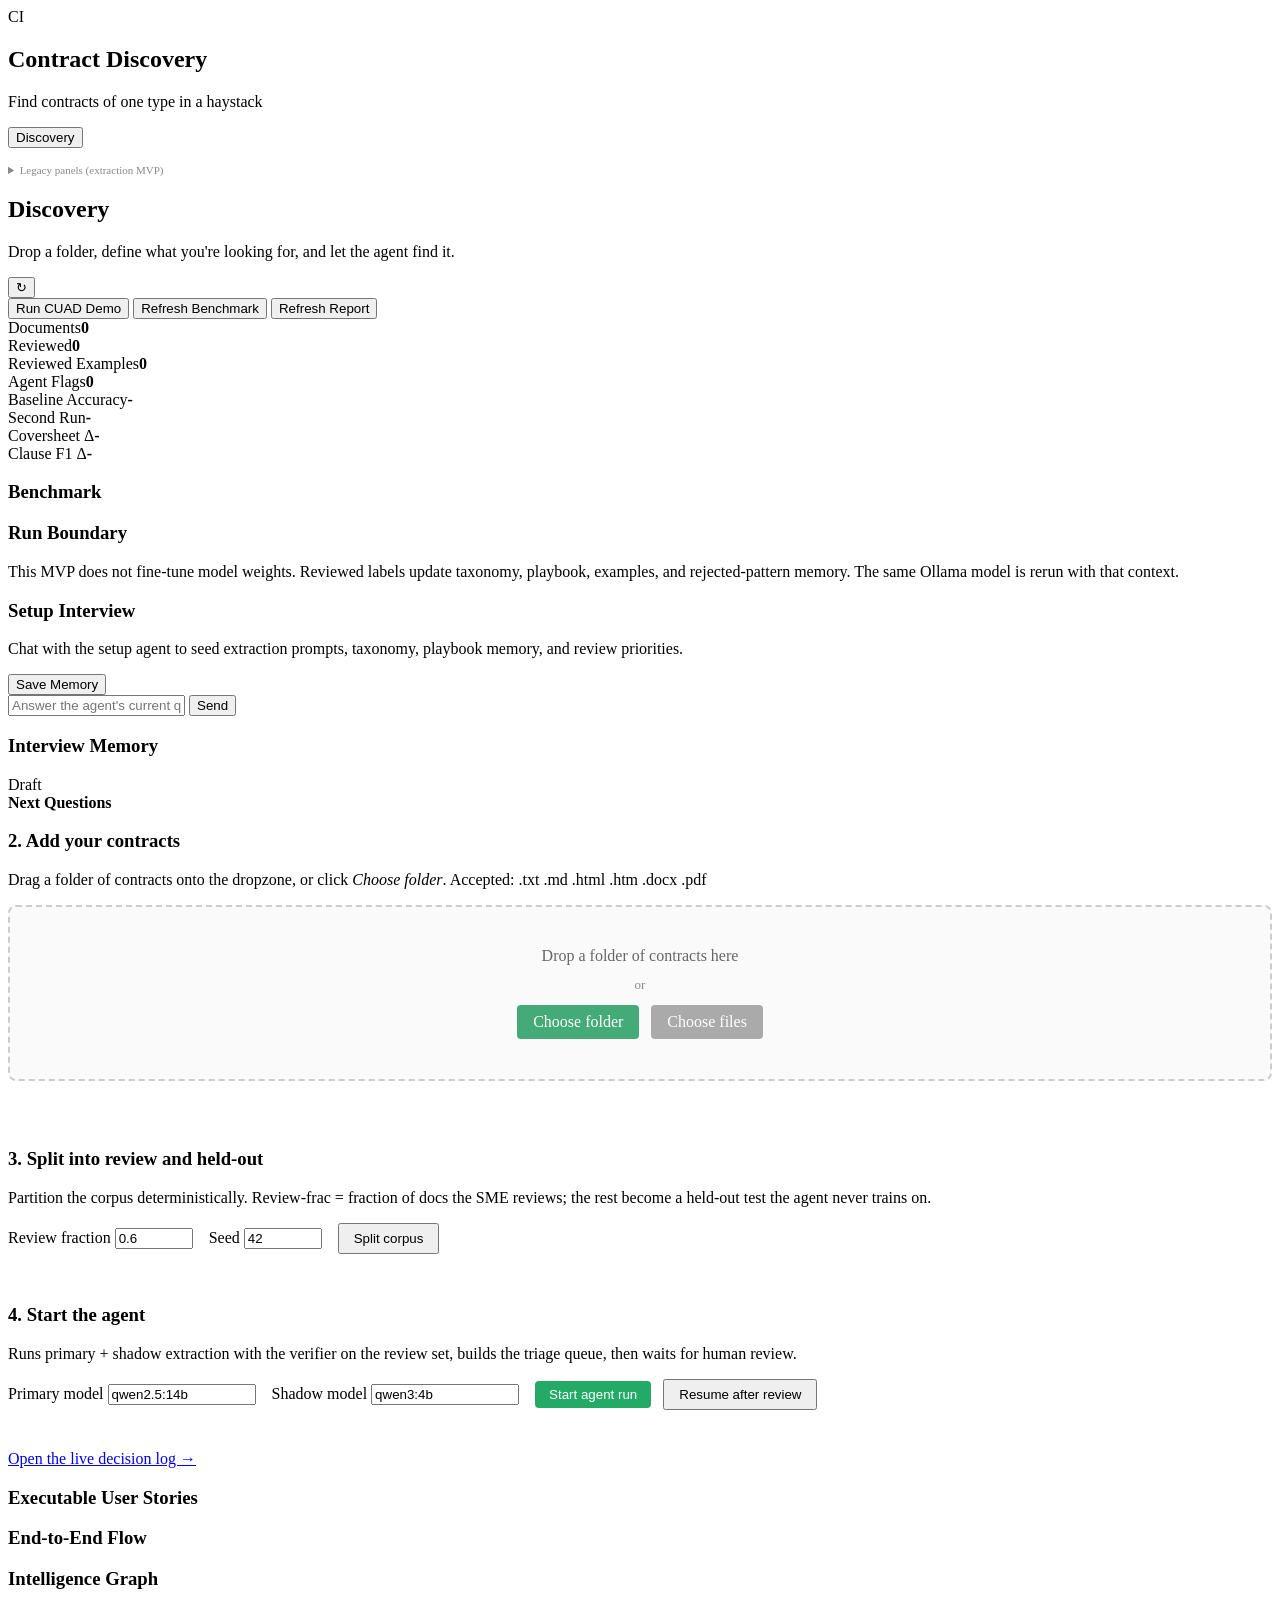
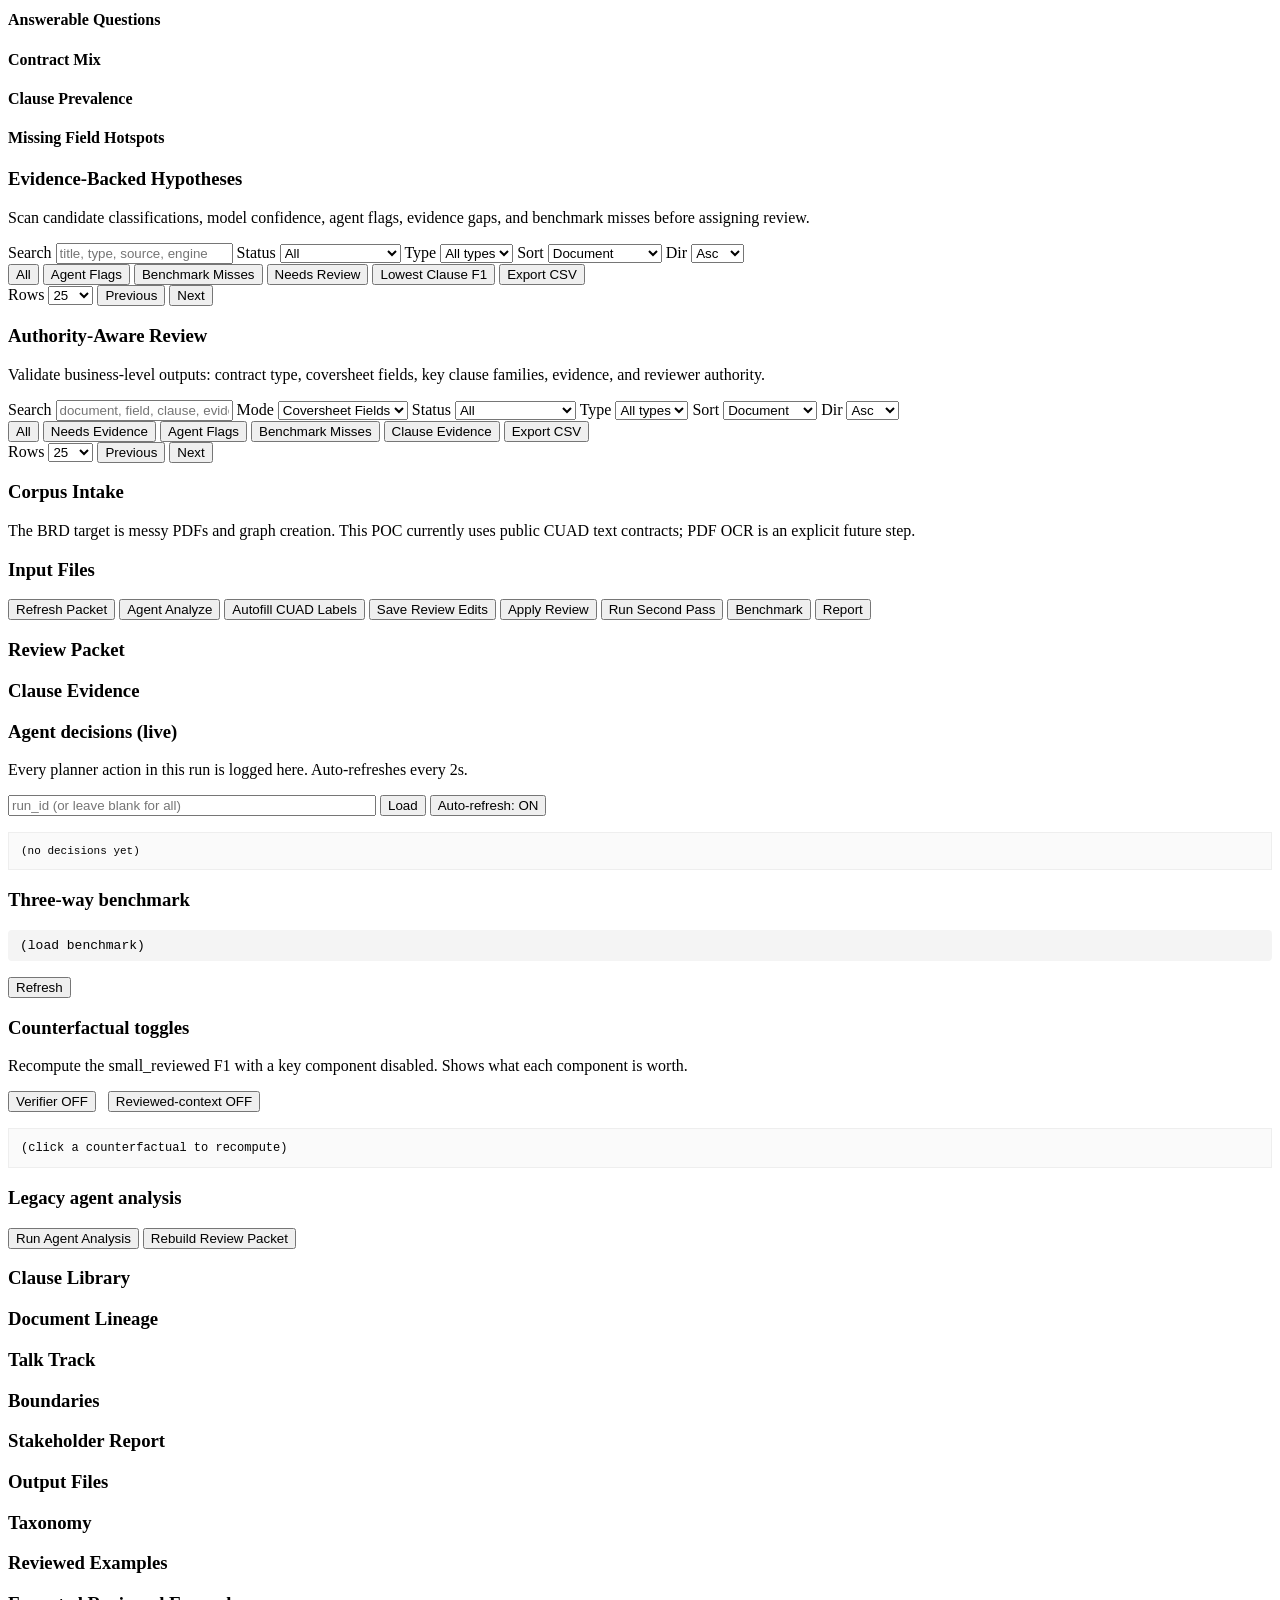
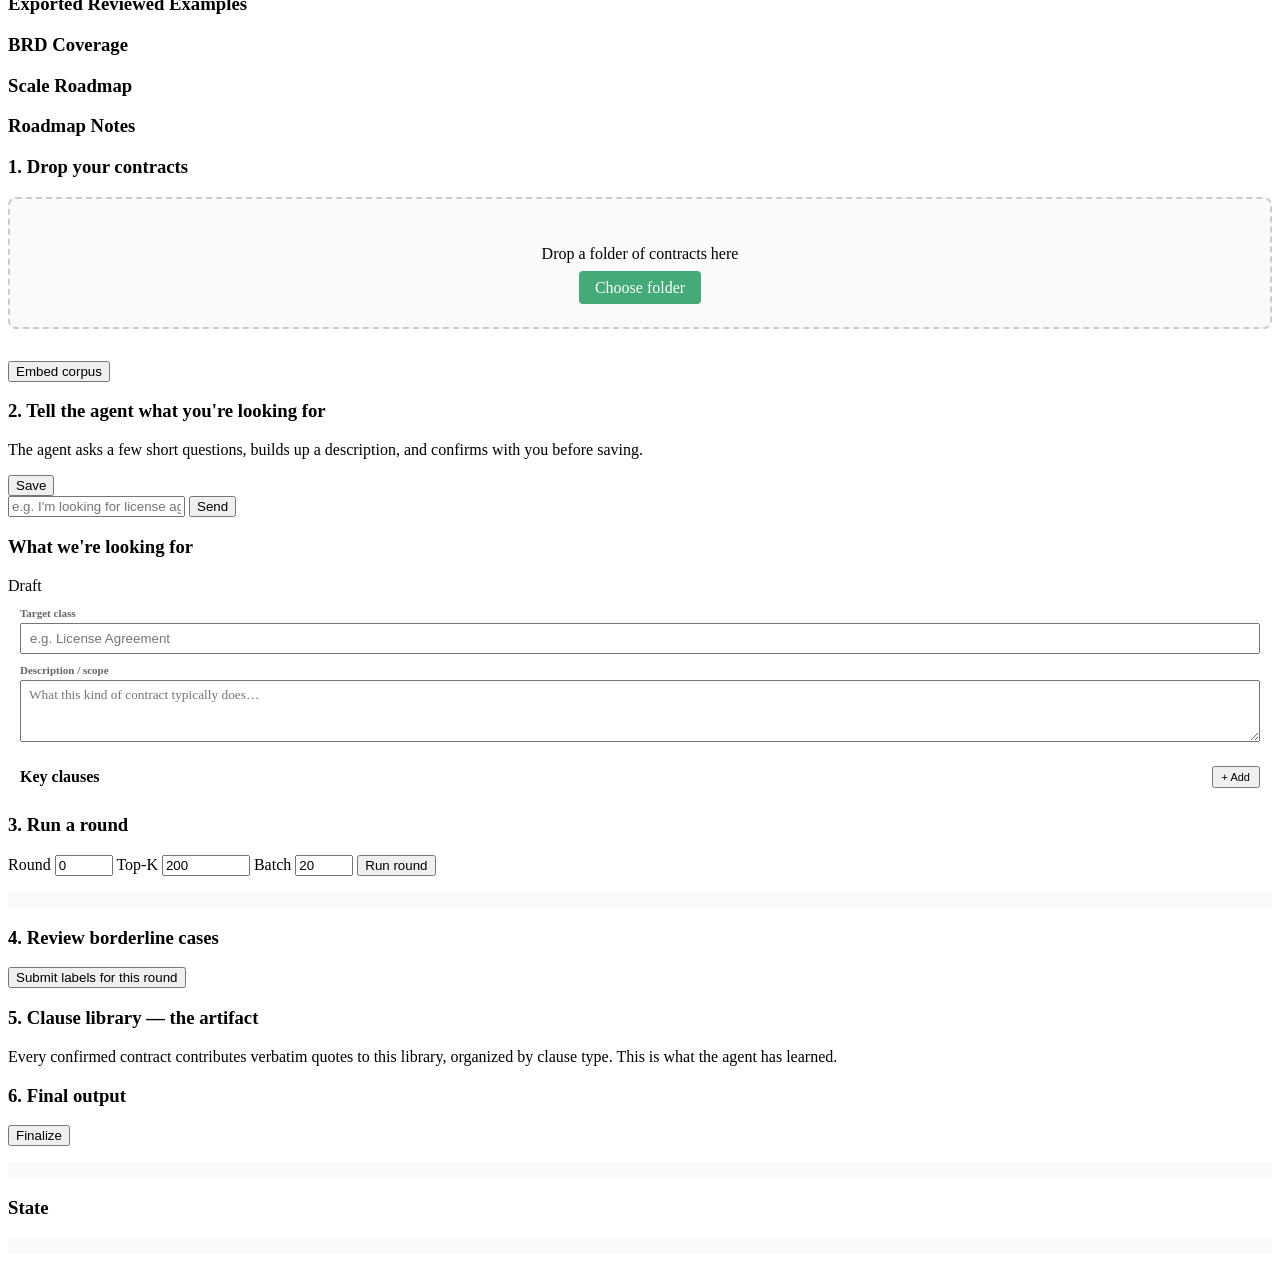
==== commit e7615f54: "feat(discovery): editable signature sidebar + non-expert-friendly prompt + plain-language UI" ====
--- a/src/contract_intel_mvp/static/index.html
+++ b/src/contract_intel_mvp/static/index.html
@@ -512,10 +512,10 @@
           <section class="panel">
             <div class="coverHeader">
               <div>
-                <h3>2. Define what you're looking for</h3>
-                <p class="muted">Chat with the discovery agent to define one target contract class. The agent asks about defining clauses, parties, and what should be excluded.</p>
+                <h3>2. Tell the agent what you're looking for</h3>
+                <p class="muted">The agent asks a few short questions, builds up a description, and confirms with you before saving.</p>
               </div>
-              <button id="discSaveSig" type="button">Save signature</button>
+              <button id="discSaveSig" type="button">Save</button>
             </div>
             <div class="interviewLayout">
               <section class="chatPanel" aria-label="Discovery agent chat">
@@ -527,12 +527,22 @@
               </section>
               <aside class="queueDetail">
                 <div class="queueDetailHeader">
-                  <h3>Class Signature</h3>
+                  <h3>What we're looking for</h3>
                   <span id="discReadiness" class="badge warn">Draft</span>
                 </div>
-                <div id="discSigSummary" class="detailFields"></div>
-                <div class="detailSection">
-                  <strong>Clause types</strong>
+                <div class="detailFields" style="padding: 12px;">
+                  <label style="display: block; margin-bottom: 10px;">
+                    <span style="display: block; font-size: 11px; color: #666; font-weight: 650; margin-bottom: 4px;">Target class</span>
+                    <input id="discEditTargetClass" type="text" style="width: 100%; padding: 6px 8px; box-sizing: border-box;" placeholder="e.g. License Agreement" />
+                  </label>
+                  <label style="display: block;">
+                    <span style="display: block; font-size: 11px; color: #666; font-weight: 650; margin-bottom: 4px;">Description / scope</span>
+                    <textarea id="discEditTargetDescription" rows="3" style="width: 100%; padding: 6px 8px; box-sizing: border-box; font-family: inherit;" placeholder="What this kind of contract typically does…"></textarea>
+                  </label>
+                </div>
+                <div class="detailSection" style="display: flex; align-items: center; justify-content: space-between; padding: 8px 12px;">
+                  <strong>Key clauses</strong>
+                  <button id="discAddClauseBtn" type="button" style="font-size: 11px; padding: 3px 8px;">+ Add</button>
                 </div>
                 <div id="discClauseTypes" class="rows"></div>
               </aside>
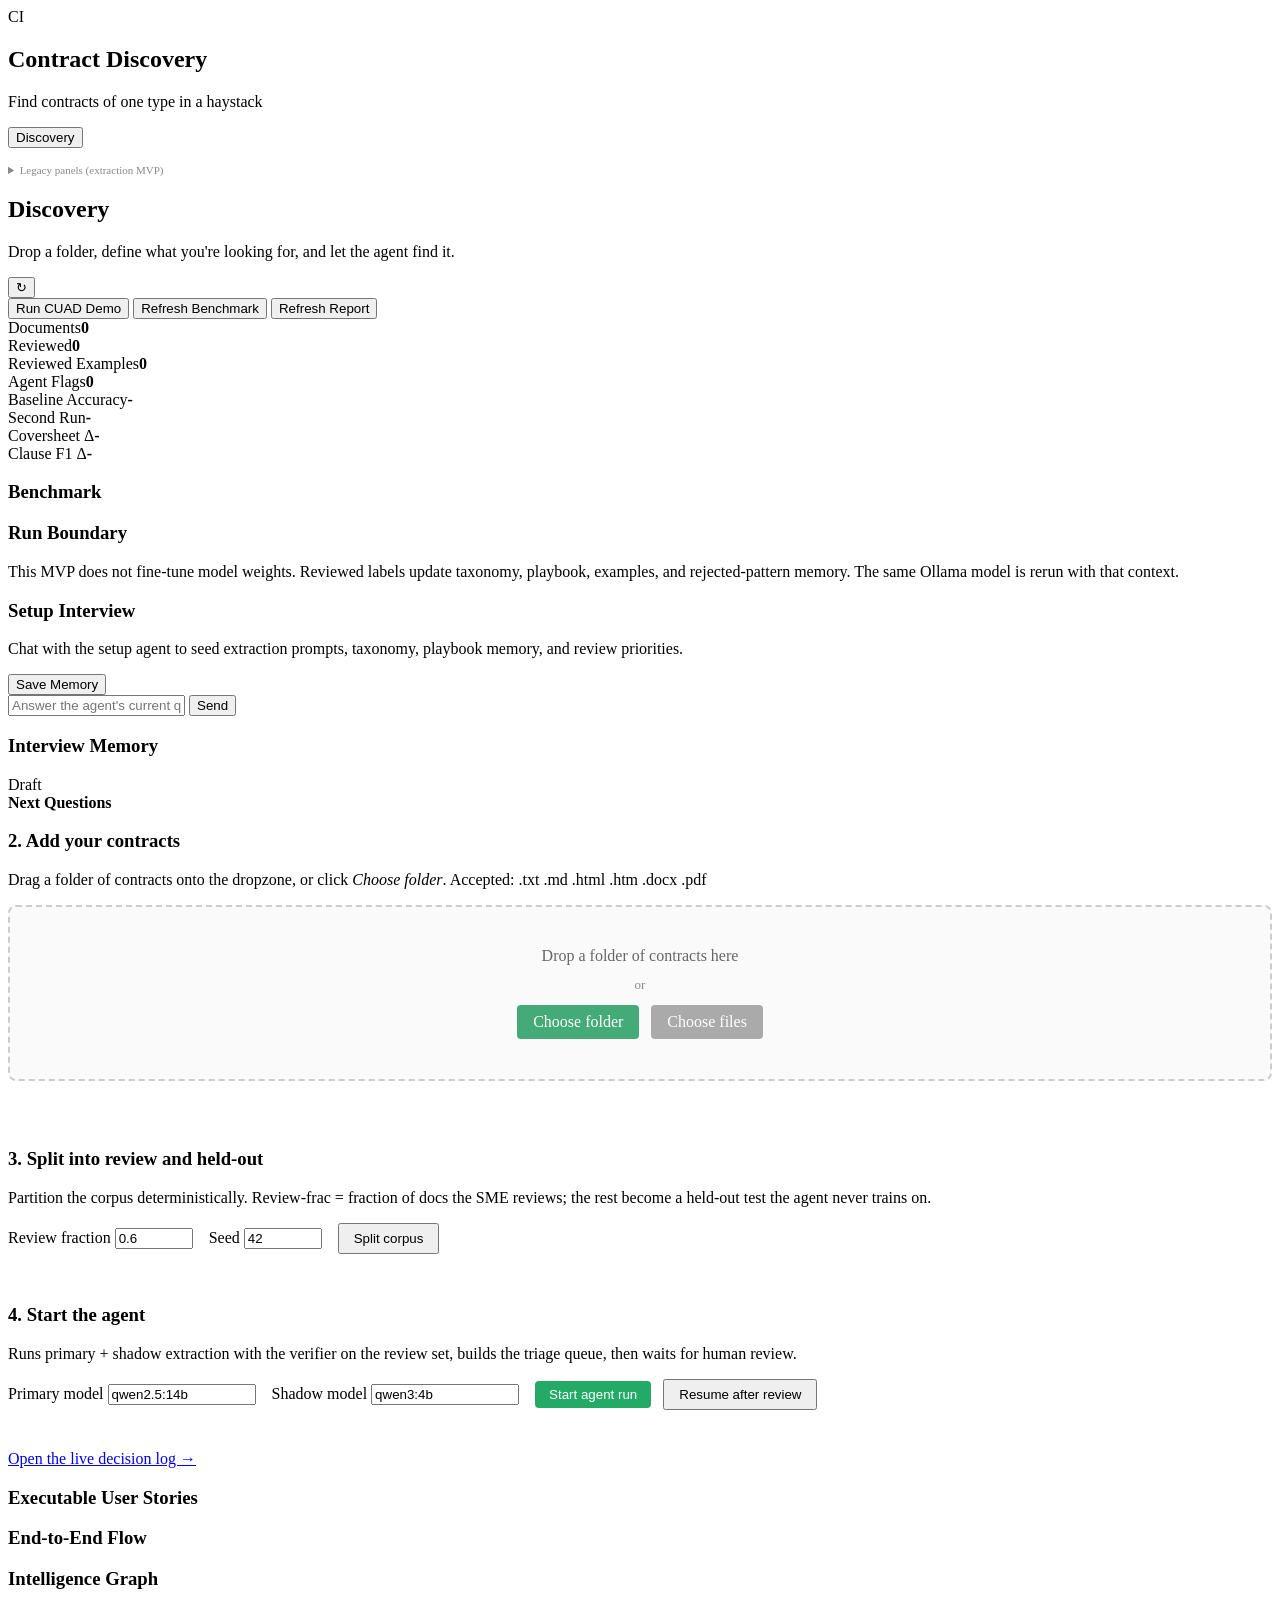
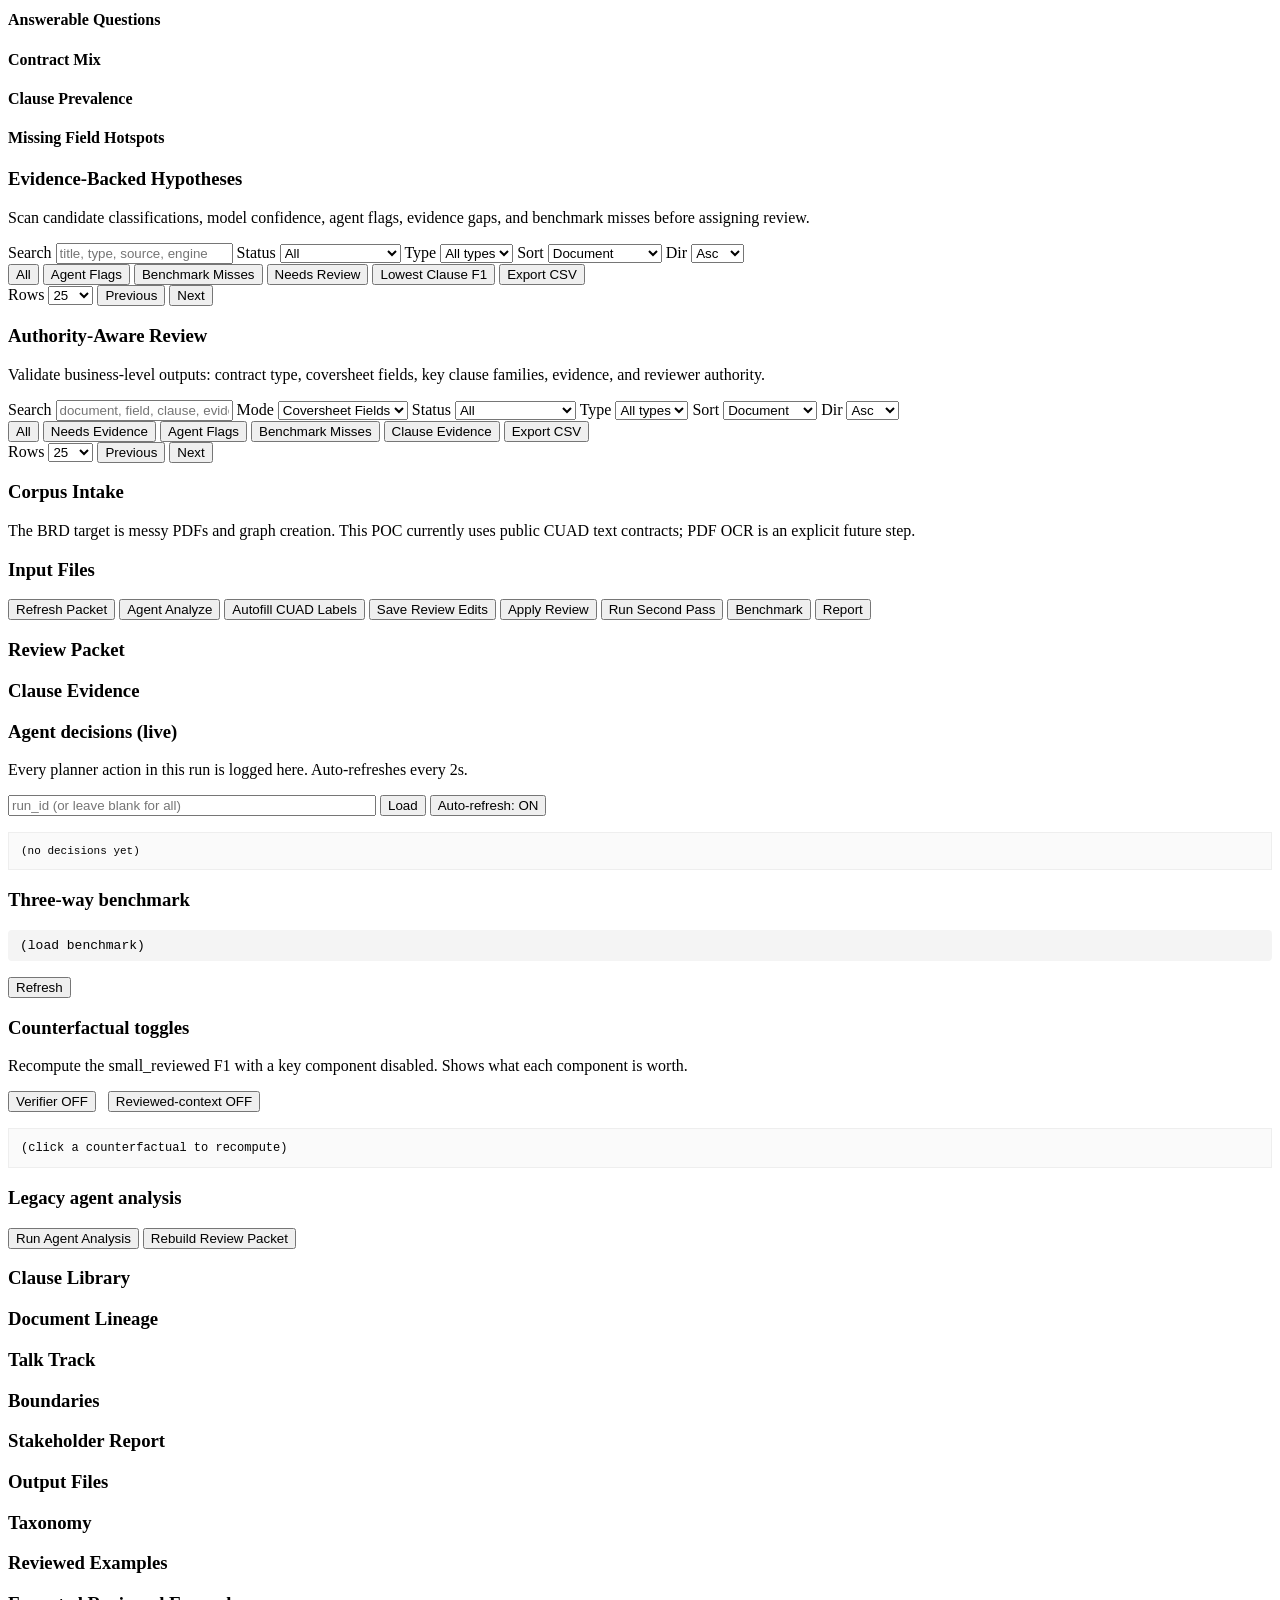
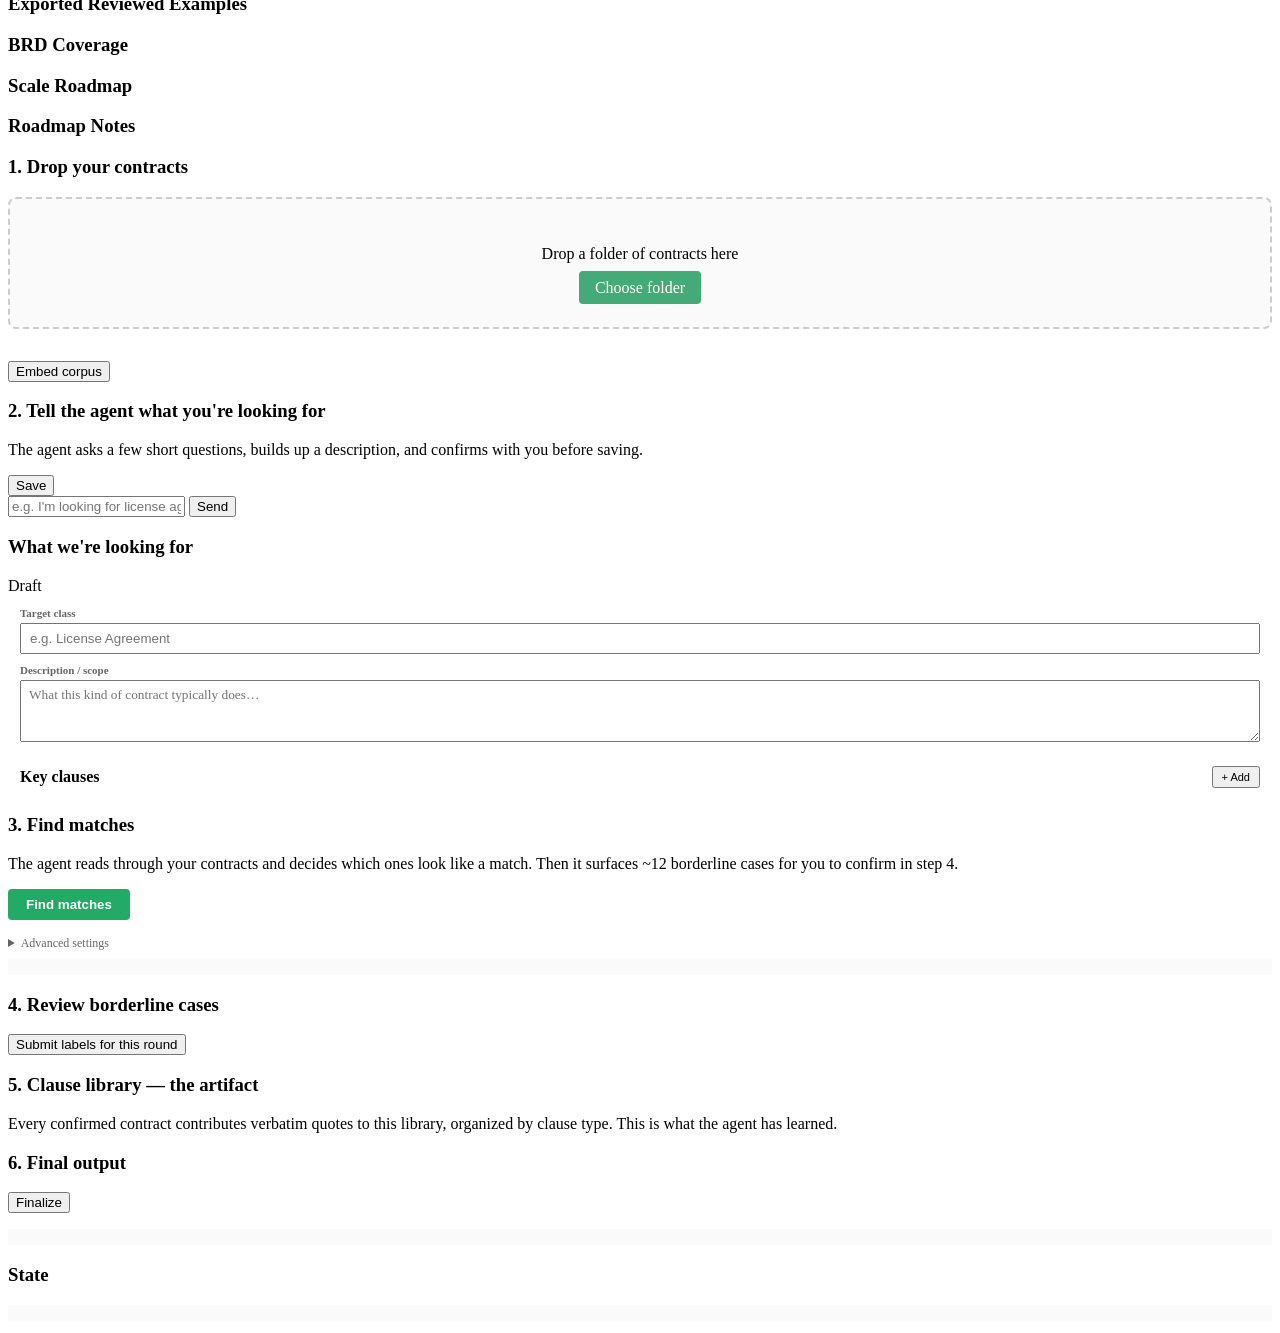
==== commit 994f3658: "feat(ui): friendlier Find-matches button + inline explanations on advanced settings" ====
--- a/src/contract_intel_mvp/static/index.html
+++ b/src/contract_intel_mvp/static/index.html
@@ -495,7 +495,7 @@
           </section>
         </section>
         <section id="discovery" class="view active">
-          <section class="panel">
+          <section id="step-corpus" class="panel">
             <h3>1. Drop your contracts</h3>
             <div id="discDropzone" style="border: 2px dashed #ccc; padding: 30px; text-align: center; background: #fafafa; border-radius: 8px;">
               <p>Drop a folder of contracts here</p>
@@ -509,7 +509,7 @@
                <span id="discEmbedStatus" style="margin-left: 12px; font-family: monospace;"></span></p>
           </section>
 
-          <section class="panel">
+          <section id="step-define" class="panel">
             <div class="coverHeader">
               <div>
                 <h3>2. Tell the agent what you're looking for</h3>
@@ -549,30 +549,66 @@
             </div>
           </section>
 
-          <section class="panel">
-            <h3>3. Run a round</h3>
+          <section id="step-classify" class="panel">
+            <h3>3. Find matches</h3>
+            <p class="muted">The agent reads through your contracts and decides which ones look like a match. Then it surfaces ~12 borderline cases for you to confirm in step 4.</p>
             <p>
-              <label>Round <input id="discRoundIdx" type="number" value="0" style="width: 50px;"/></label>
-              <label>Top-K <input id="discTopK" type="number" value="200" style="width: 80px;"/></label>
-              <label>Batch <input id="discBatch" type="number" value="20" style="width: 50px;"/></label>
-              <button id="discRunRoundBtn" type="button">Run round</button>
+              <button id="discRunRoundBtn" type="button" style="padding: 8px 18px; background: #2a6; color: white; border: none; border-radius: 4px; font-weight: 650;">Find matches</button>
+              <span id="discRoundLabel" style="margin-left: 12px; color: #666; font-size: 12px;"></span>
             </p>
-            <pre id="discRoundResult" style="font-size: 12px; background: #fafafa; padding: 8px;"></pre>
-          </section>
-
-          <section class="panel">
+            <details style="margin-top: 8px;">
+              <summary style="cursor: pointer; font-size: 12px; color: #666;">Advanced settings</summary>
+              <div style="padding: 12px; font-size: 12px; display: grid; gap: 14px; max-width: 560px;">
+
+                <div>
+                  <label style="display: flex; align-items: center; gap: 8px; font-weight: 650;">
+                    Round
+                    <input id="discRoundIdx" type="number" value="0" style="width: 60px;" />
+                  </label>
+                  <p style="margin: 4px 0 0 0; color: #666; font-size: 11px;">
+                    Which pass through your corpus this is. Round 0 is the first pass. After you label borderline cases the agent learns from your corrections, so round 1 is sharper than round 0. Auto-incremented; only change if you want to redo a round.
+                  </p>
+                </div>
+
+                <div>
+                  <label style="display: flex; align-items: center; gap: 8px; font-weight: 650;">
+                    How many contracts to read
+                    <input id="discTopK" type="number" value="30" style="width: 70px;" />
+                  </label>
+                  <p style="margin: 4px 0 0 0; color: #666; font-size: 11px;">
+                    The agent ranks all your contracts by similarity to what you're looking for, then runs the language model on the top N. Higher = more thorough, but slower (≈3–5 seconds per contract). For a 50-doc corpus 30 is enough; for 1000+ docs use 200–500.
+                  </p>
+                </div>
+
+                <div>
+                  <label style="display: flex; align-items: center; gap: 8px; font-weight: 650;">
+                    How many to review
+                    <input id="discBatch" type="number" value="12" style="width: 70px;" />
+                  </label>
+                  <p style="margin: 4px 0 0 0; color: #666; font-size: 11px;">
+                    How many borderline cases to surface for your yes/no review in step 4. The agent picks a mix: high-confidence positives (verify), low-confidence positives (catch false alarms), borderline negatives (catch missed matches). 12 is a good default; raise it if you want more thorough QA.
+                  </p>
+                </div>
+
+              </div>
+            </details>
+            <div id="discRoundProgress" style="margin-top: 8px; font-size: 13px; color: #555;"></div>
+            <pre id="discRoundResult" style="font-size: 12px; background: #fafafa; padding: 8px; margin-top: 8px;"></pre>
+          </section>
+
+          <section id="step-review" class="panel">
             <h3>4. Review borderline cases</h3>
             <div id="discReviewQueue"></div>
             <p><button id="discSubmitLabels" type="button">Submit labels for this round</button></p>
           </section>
 
-          <section class="panel">
+          <section id="step-library" class="panel">
             <h3>5. Clause library — the artifact</h3>
             <p>Every confirmed contract contributes verbatim quotes to this library, organized by clause type. This is what the agent has learned.</p>
             <div id="discLibrary" style="font-size: 12px;"></div>
           </section>
 
-          <section class="panel">
+          <section id="step-results" class="panel">
             <h3>6. Final output</h3>
             <p><button id="discFinalizeBtn" type="button">Finalize</button></p>
             <pre id="discFinalResult" style="font-size: 12px; background: #fafafa; padding: 8px;"></pre>
